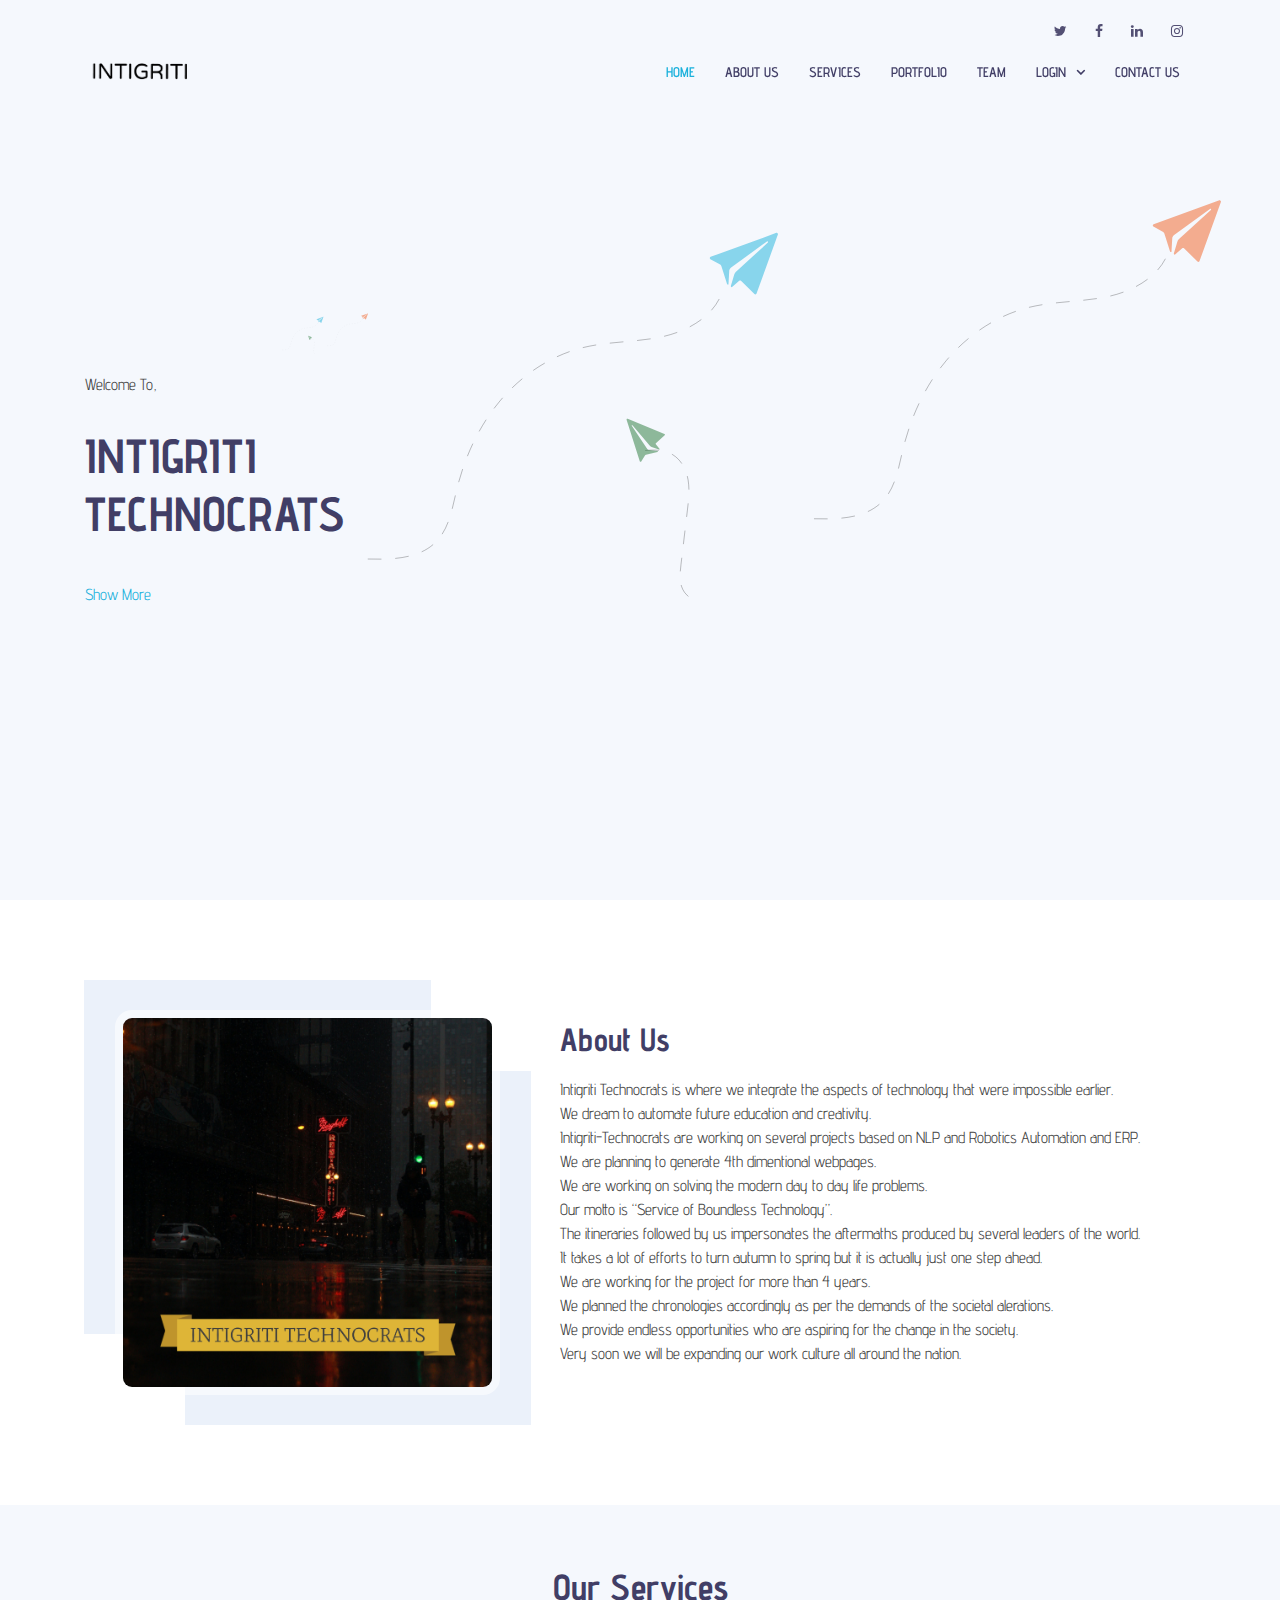
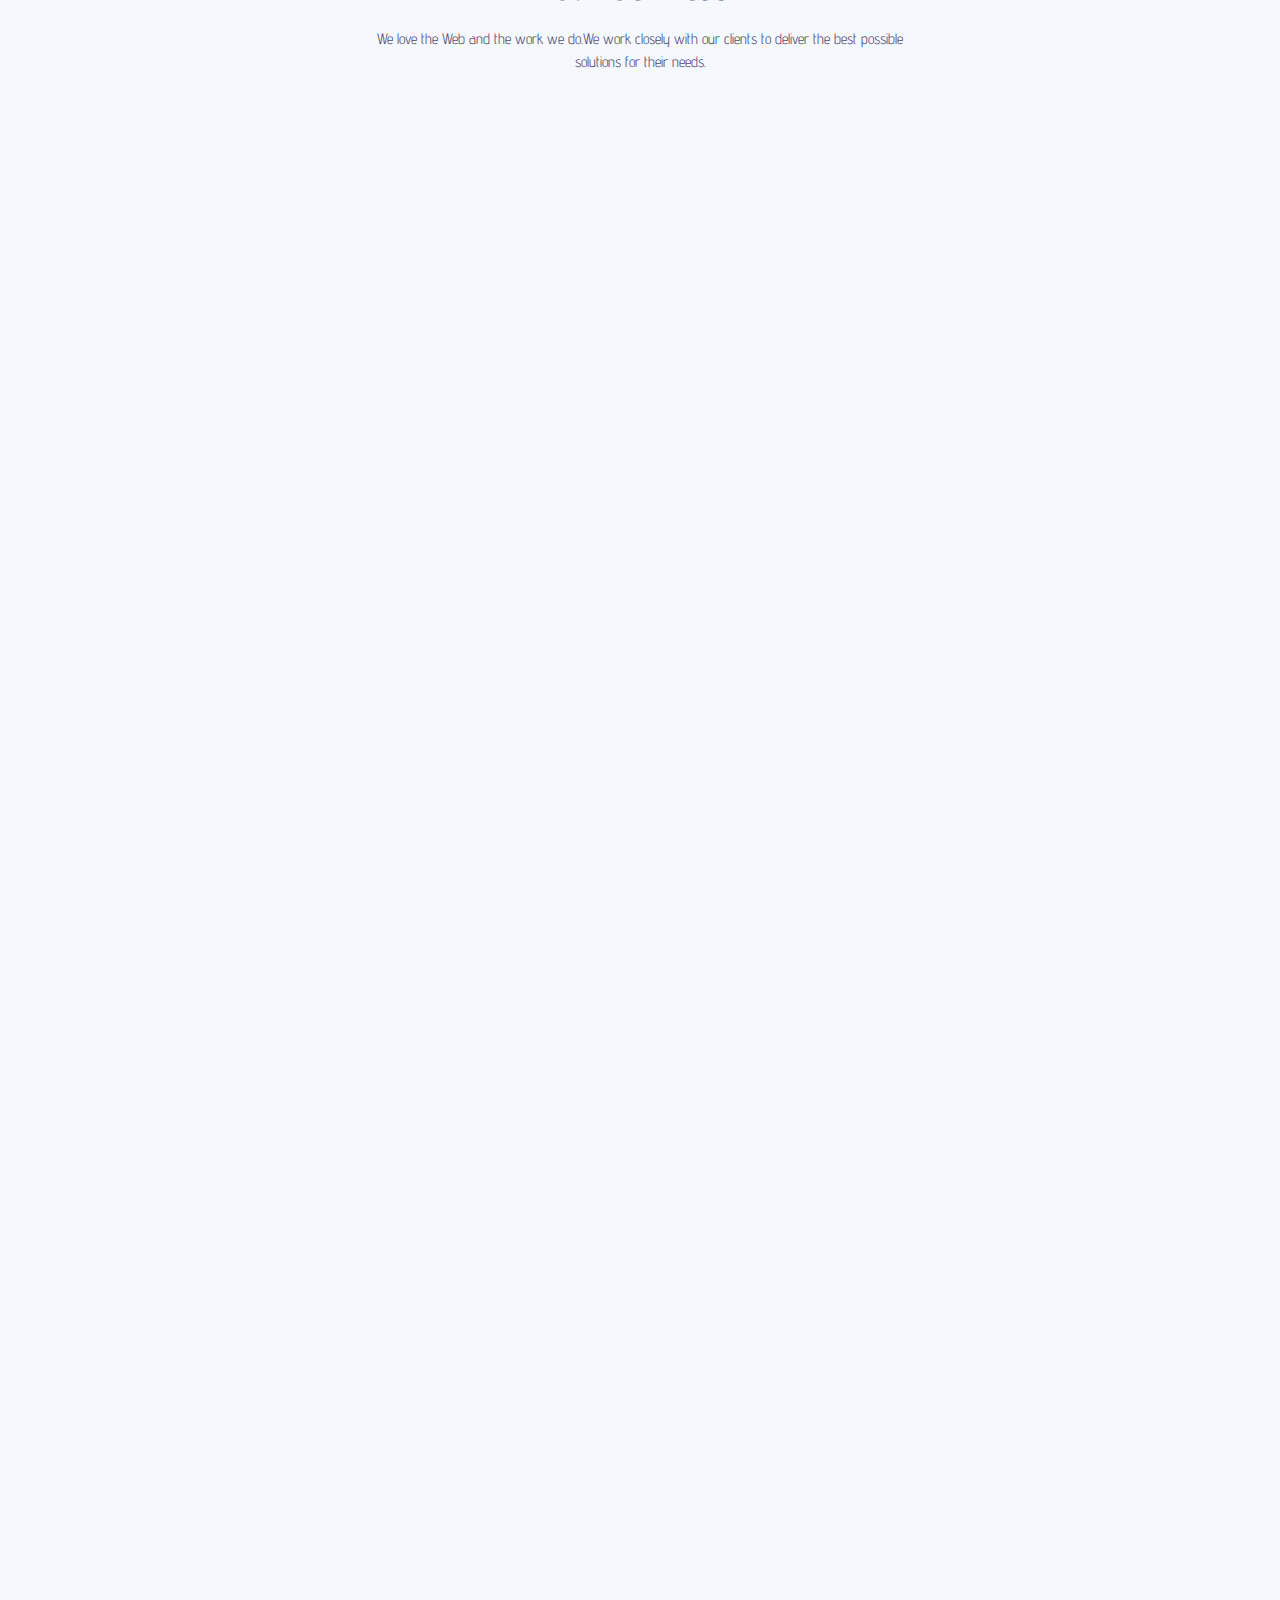
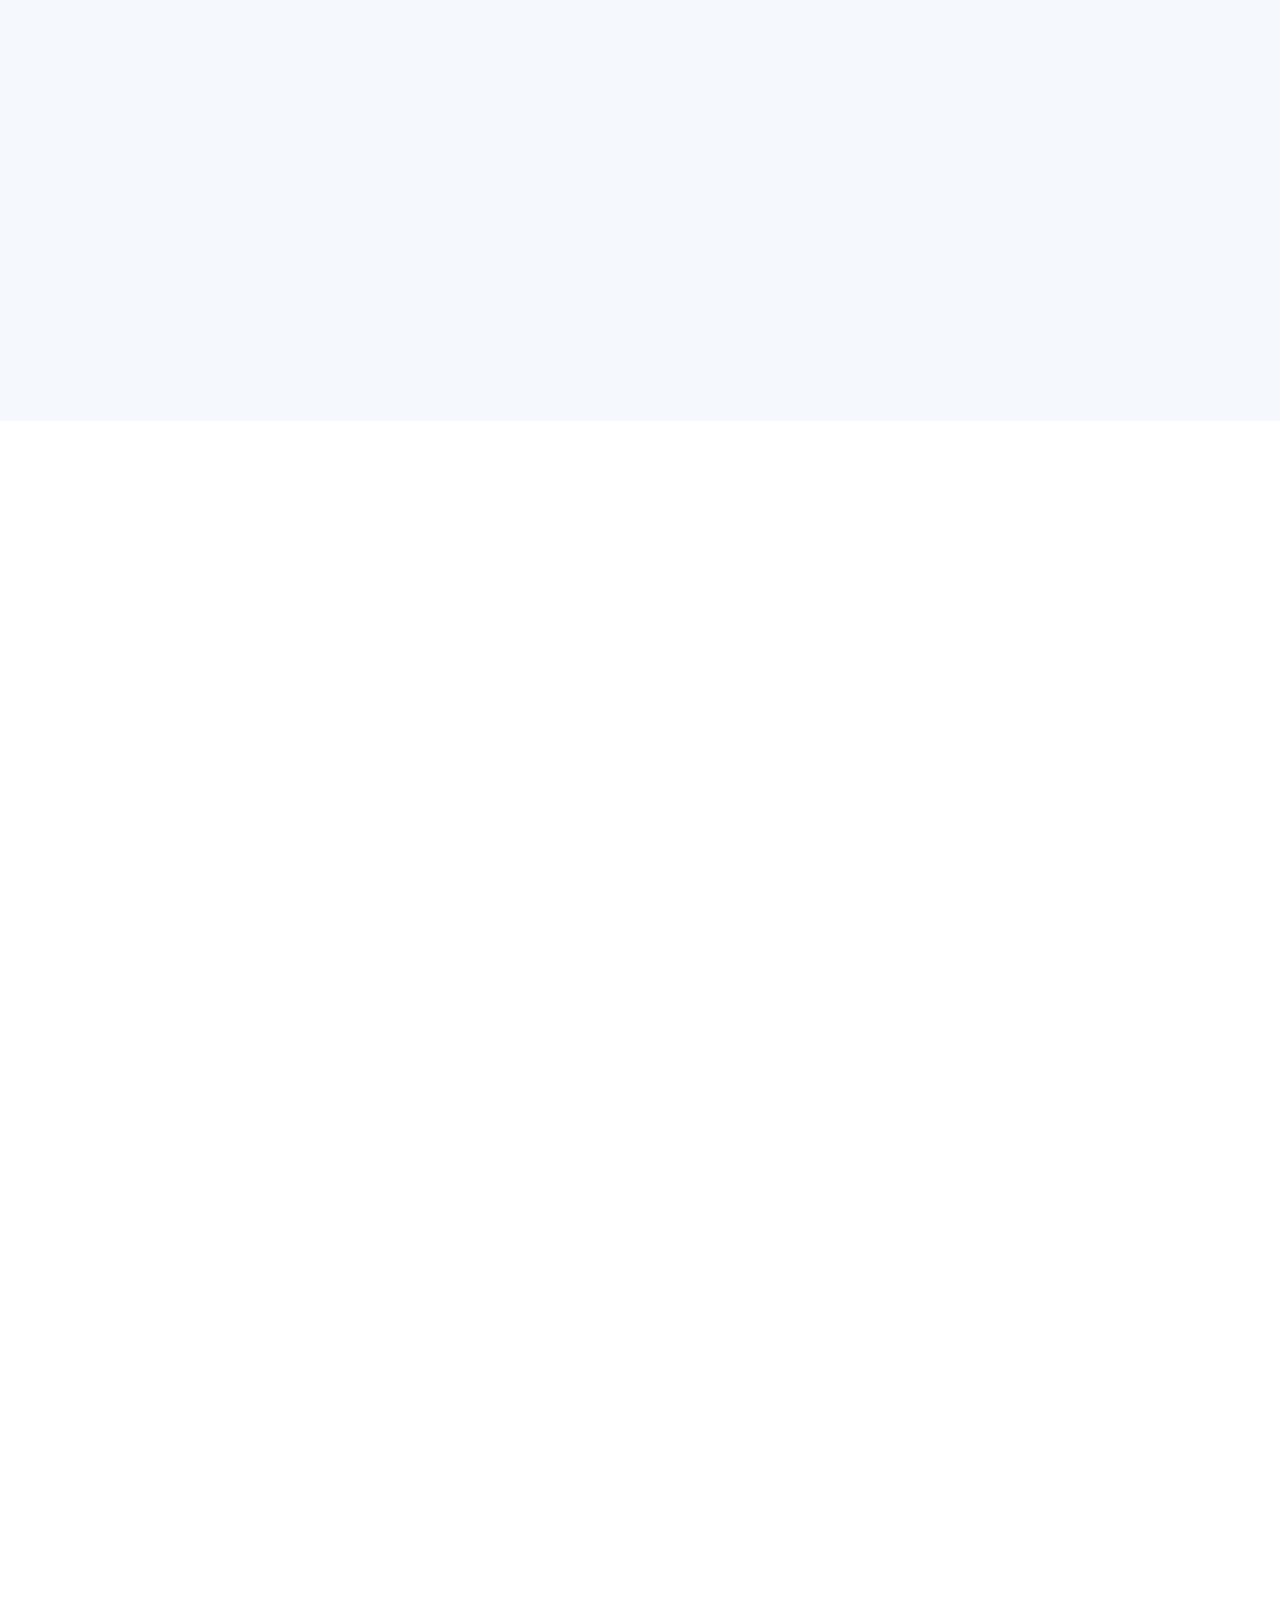
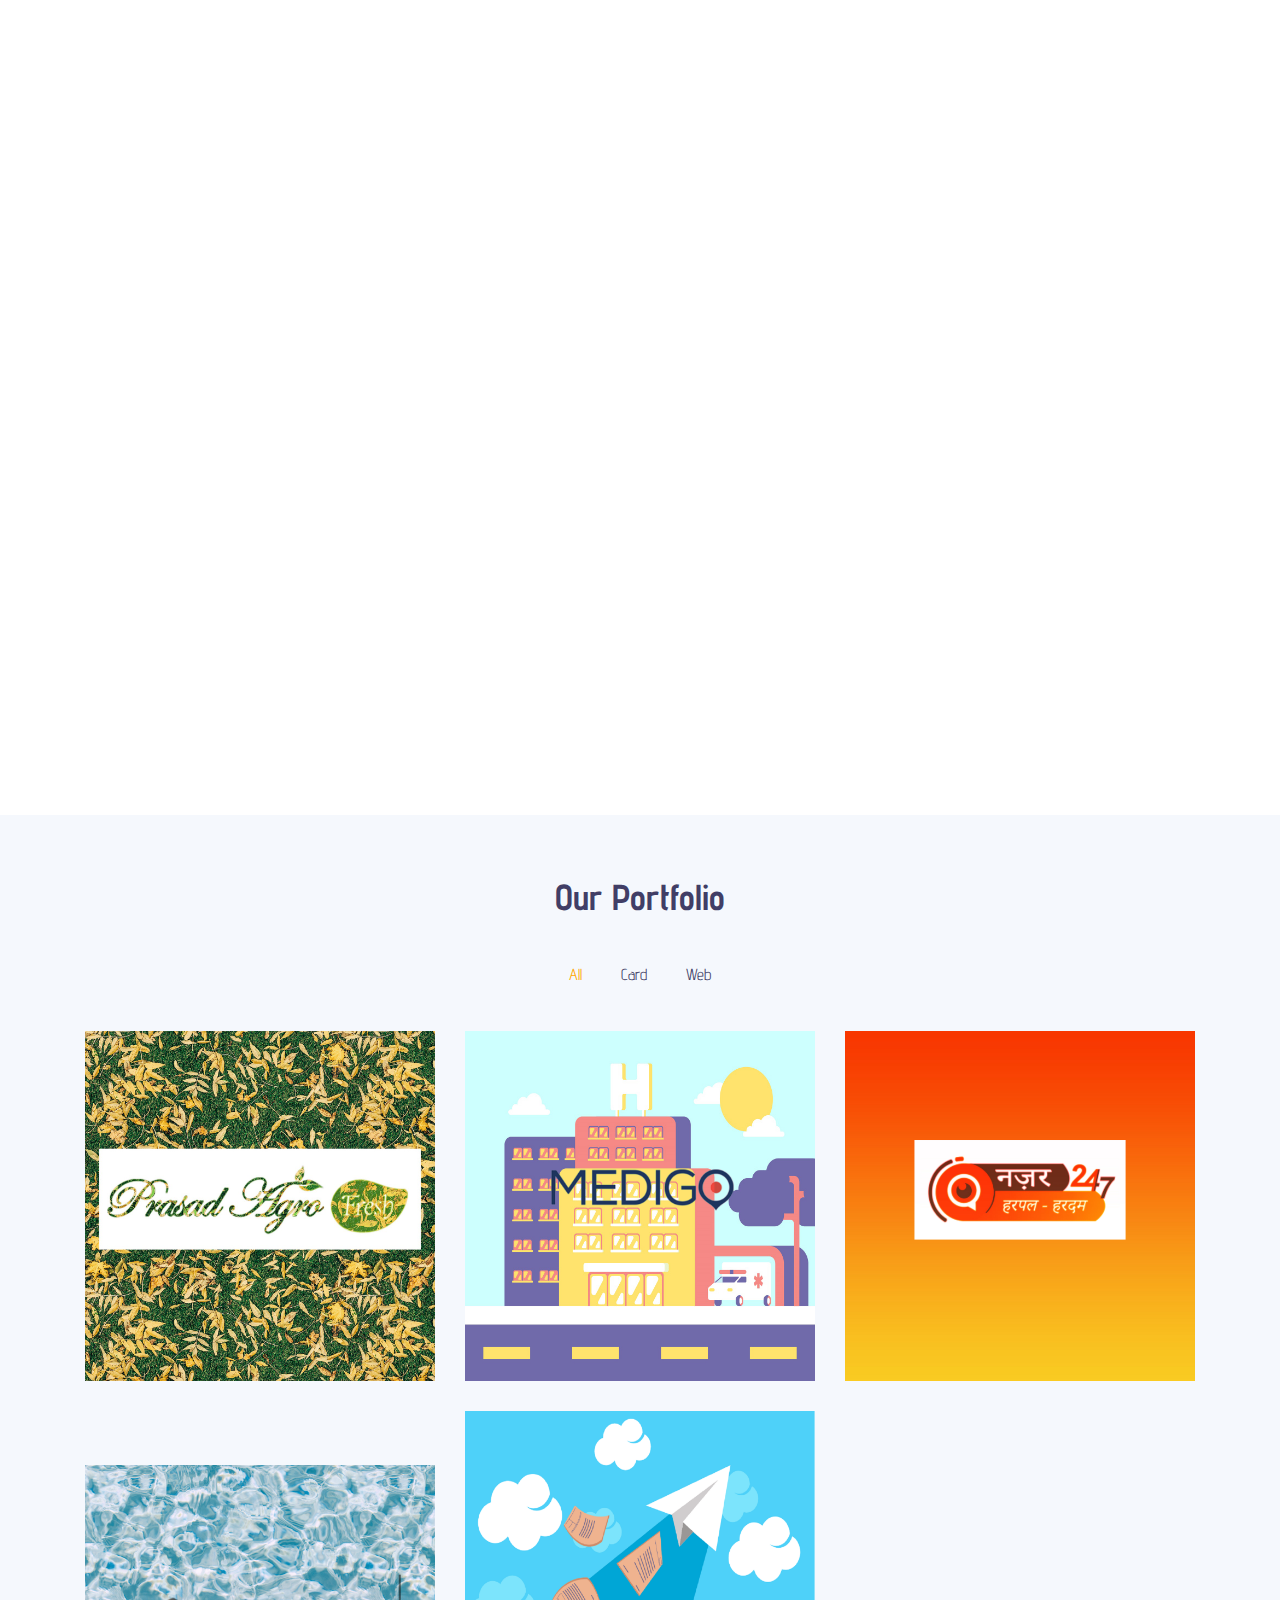
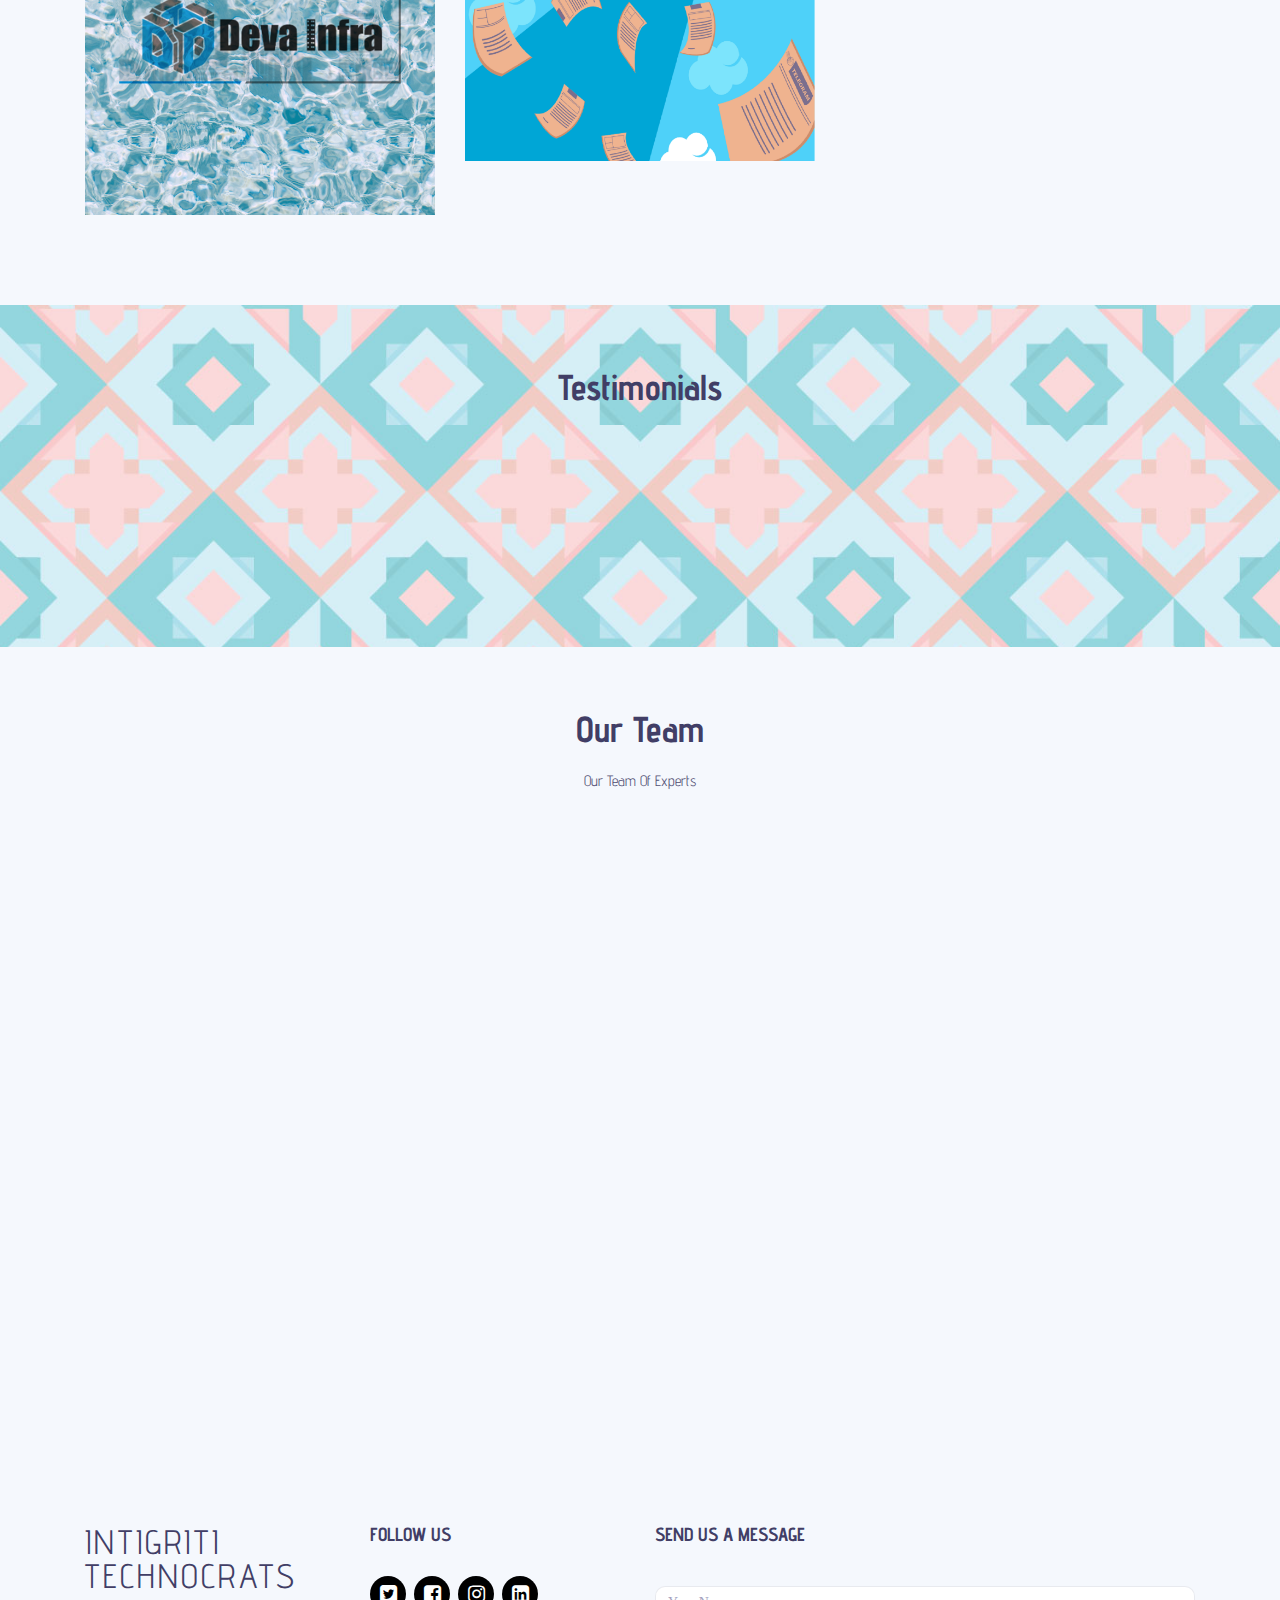
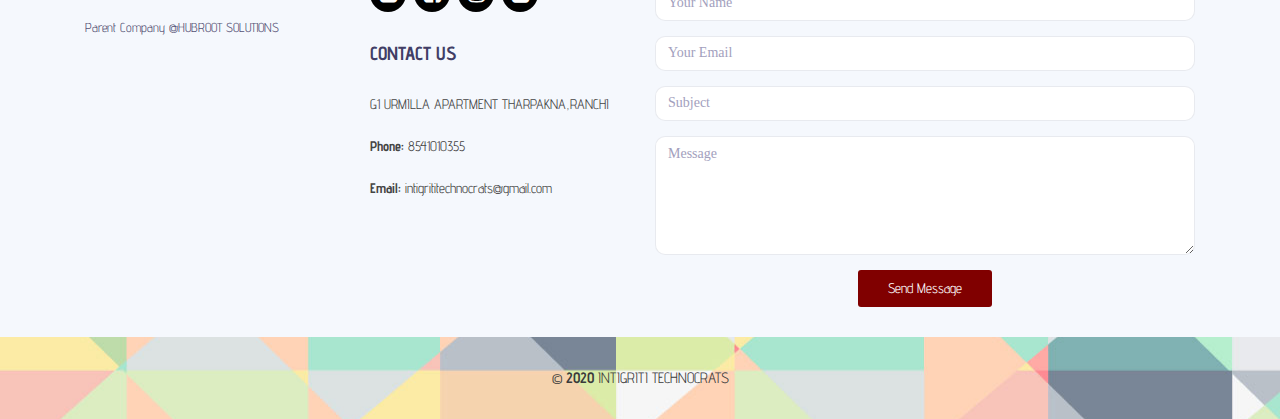
==== index.html @ f279d73c "Add files via upload" ====
<!DOCTYPE html>
<html lang="en">
<head>
  <meta charset="utf-8">
  <title>Intigriti Technocrats</title>
  <meta content="width=device-width, initial-scale=1.0" name="viewport">
  <meta content="" name="keywords">
  <meta content="" name="description">
  <link href="img/favicon.ico" rel="icon">
  <link href="img/apple-touch-icon.png" rel="apple-touch-icon">
  <link href="https://fonts.googleapis.com/css?family=Open+Sans:300,300i,400,400i,500,600,700,700i|Montserrat:300,400,500,600,700" rel="stylesheet">
  <link href="lib/bootstrap/css/bootstrap.min.css" rel="stylesheet">
  <link href="lib/font-awesome/css/font-awesome.min.css" rel="stylesheet">
  <link href="lib/animate/animate.min.css" rel="stylesheet">
  <link href="lib/ionicons/css/ionicons.min.css" rel="stylesheet">
  <link href="lib/owlcarousel/assets/owl.carousel.min.css" rel="stylesheet">
  <link href="lib/lightbox/css/lightbox.min.css" rel="stylesheet">
  <link href="css/style.css" rel="stylesheet">
</head>
<body>
  <header id="header">

    <div id="topbar">
      <div class="container">
        <div class="social-links">
          <a href="#" class="twitter"><i class="fa fa-twitter"></i></a>
          <a href="#" class="facebook"><i class="fa fa-facebook"></i></a>
          <a href="#" class="linkedin"><i class="fa fa-linkedin"></i></a>
          <a href="#" class="instagram"><i class="fa fa-instagram"></i></a>
        </div>
      </div>
    </div>

    <div class="container">

      <div class="logo float-left">
        <a href="#header" class="scrollto"><img src="img/Untitled-1.png" alt="" class="img-fluid"></a>
      </div>

      <nav class="main-nav float-right d-none d-lg-block">
        <ul>
          <li class="active"><a href="#intro">Home</a></li>
          <li><a href="#about">About Us</a></li>
          <li><a href="#services">Services</a></li>
          <li><a href="#portfolio">Portfolio</a></li>
          <li><a href="#team">Team</a></li>
          <li class="drop-down"><a href="">LogIN</a>
            <ul>
              <li class="drop-down"><a href="login.html">  Login</a></li>
              <li class="drop-down"><a href="#">SignUp</a>
                <!----
                <ul>
                  <li><a href="#">Deep Drop Down 1</a></li>
                  <li><a href="#">Deep Drop Down 2</a></li>
                  <li><a href="#">Deep Drop Down 3</a></li>
                  <li><a href="#">Deep Drop Down 4</a></li>
                  <li><a href="#">Deep Drop Down 5</a></li>
                </ul>!---->
              </li>
              <!----
              <li><a href="#">Drop Down 3</a></li>
              <li><a href="#">Drop Down 4</a></li>
              <li><a href="#">Drop Down 5</a></li>
              !---->
            </ul>
          </li>
          <li><a href="#footer">Contact Us</a></li>
        </ul>
      </nav>
      
    </div>
  </header>
  <section id="intro" class="clearfix">
    <div class="container d-flex h-100">
      <div class="row justify-content-center align-self-center">
        <div class="col-md-6 intro-info order-md-first order-last">
        <p>Welcome To,</p>
          <h2>INTIGRITI <br> <span></span>TECHNOCRATS</h2>
          <div>
            <a href="#about" class="btn-get-started scrollto">Show More</a>
          </div>
        </div>
        <div class="col-md-6 intro-img order-md-last order-first">
          <img src="img/intro-img.svg" alt="" class="img-fluid">
        </div>
      </div>
    </div>
  </section><!-- #intro -->
  <main id="main">
    <!--==========================
      About Us Section
    ============================-->
    <section id="about">
      <div class="container">
        <div class="row">
          <div class="col-lg-5 col-md-6">
            <div class="about-img">
              <img src="img/img2/z1.jpg" alt="">
            </div>
          </div>
          <div class="col-lg-7 col-md-6">
            <div class="about-content">
              <h2>About Us</h2>
              <h3></h3>
              <p>Intigriti Technocrats is where we integrate the aspects of technology that were impossible earlier.<br> We dream to automate future education and creativity. <br>Intigriti-Technocrats are working on several projects based on NLP and Robotics Automation and ERP.<br> We are planning to generate 4th dimentional webpages.<br> We are working on solving the modern day to day life problems.<br> Our motto is “Service of Boundless Technology”.<br> The itineraries followed by us impersonates the aftermaths produced by several leaders of the world. <br> It takes a lot of efforts to turn autumn to spring but it is actually just one step ahead.<br> We are working for the project for more than 4 years. <br>We  planned the chronologies accordingly as per the demands of the societal alerations.<br>We provide endless opportunities who are aspiring for the change in the society.<br> Very soon we will be expanding our work culture all around the nation. </p>
            </div>
          </div>
        </div>
      </div>
    </section><!-- #about -->
    <section id="services" class="section-bg">
      <div class="container">

        <header class="section-header">
          <h3>Our Services</h3>
          <p>We love the Web and the work we do.We work closely with our clients to deliver
            the best possible solutions for their needs.</p>
        </header>

        <div class="row">

          <div class="col-md-6 col-lg-4 wow bounceInLeft" data-wow-duration="1.4s">
            <div class="box">
              <div class="image" ></div>
              <img src="../IT/img/machine learning.jpeg">
              <h4 class="title"><a>Machine Learning</a></h4>
              <div>
                <a href="img/machine army.jpeg" class="text-body" data-lightbox="portfolio" data-title="Machine Learning" title="Preview"><i class="ion ion-android-expand"></i></a>
                
              </div>
            </div>
            
          </div>
          <div class="col-md-6 col-lg-4 wow bounceInUp" data-wow-duration="1.4s">
            <div class="box">
              <div class="image"></div>
              <img src="../IT/img/cloud.jpeg">
              <h4 class="title"><a>Powered Cloud</a></h4>
              <div>
                <a href="img/machine army.jpg" class="text-body" data-lightbox="portfolio" data-title="Powered Cloud" title="Preview"><i class="ion ion-android-expand"></i></a>
                
              </div>
            </div>
          </div>

          <div class="col-md-6 col-lg-4 wow bounceInUp" data-wow-delay="0.1s" data-wow-duration="1.4s">
            <div class="box">
              <div class="image"></div>
              <img src="../IT/img/robot.jpg.jpeg">
              <h4 class="title"><a>Robotics</a></h4>
              <div>
                <a href="img/robot.jpg.jpeg" class="text-body" data-lightbox="portfolio" data-title="Robotics" title="Preview"><i class="ion ion-android-expand"></i></a>
                
              </div>
            </div>
          </div>
          <div class="col-md-6 col-lg-4 wow bounceInUp" data-wow-delay="0.1s" data-wow-duration="1.4s">
            <div class="box">
              <div class="image"></div>
              <img src="../IT/img/themes.jpeg">
              <h4 class="title"><a>Premium Themes</a></h4>
              <div>
                <a href="img/machine army.jpg" class="text-body" data-lightbox="portfolio" data-title="Premium Themes" title="Preview"><i class="ion ion-android-expand"></i></a>
               
              </div>
            </div>
          </div>
            <div class="col-md-6 col-lg-4 wow bounceInUp" data-wow-delay="0.1s" data-wow-duration="1.4s">
            <div class="box">
              <div class="image"></div>
              <img src="img/services/branding.jpg">
              <h4 class="title"><a>Branding & Promotions</a></h4>
              <div>
                <a href="img/services/preview/BP.jpg" class="text-body" data-lightbox="portfolio" data-title="Branding & Promotions" title="Preview"><i class="ion ion-android-expand"></i></a>
                
              </div>
            </div>
          </div>
          <div class="col-md-6 col-lg-4 wow bounceInUp" data-wow-delay="0.1s" data-wow-duration="1.4s">
            <div class="box">
              <div class="image"></div>
              <img src="img\services\security.PNG">
              <h4 class="title"><a>Information Security</a></h4>
              <div>
                <a href="img/services/preview/IS.jpg" class="text-body" data-lightbox="portfolio" data-title="Information Technology" title="Preview"><i class="ion ion-android-expand"></i></a>
                
              </div>
            </div>
          </div>
          <div class="col-md-6 col-lg-4 wow bounceInDown" data-wow-delay="0.1s" data-wow-duration="1.4s">
            <div class="box">
              <div class="image"></div>
              <img src="img\services\marketing.PNG">
              <h4 class="title"><a>Digital Marketing & SEO</a></h4>
              <div>
                <a href="img/services/preview/DM.jpg" class="text-body" data-lightbox="portfolio" data-title="Digital Marketing & SEO" title="Preview"><i class="ion ion-android-expand"></i></a>
                
              </div>
            </div>
          </div>
          <div class="col-md-6 col-lg-4 wow bounceInDown" data-wow-delay="0.1s" data-wow-duration="1.4s">
            <div class="box">
              <div class="image"></div>
              <img src="img/services/database.PNG">
              <h4 class="title"><a>Database Consultancy</a></h4>
              <div>
                <a href="img/services/preview/DC.jpg" class="text-body" data-lightbox="portfolio" data-title="Database Consultancy" title="Preview"><i class="ion ion-android-expand"></i></a>
                
              </div>
            </div>
          </div>
          <div class="col-md-6 col-lg-4 wow bounceInDown" data-wow-delay="0.1s" data-wow-duration="1.4s">
            <div class="box">
              <div class="image"></div>
              <img src="img\services\Smart.PNG">
              <h4 class="title"><a>Smart Applications</a></h4>
              <div>
                <a href="img/services/preview/SA.jpg" class="text-body" data-lightbox="portfolio" data-title="Smart Applications" title="Preview"><i class="ion ion-android-expand"></i></a>  
              </div>
            </div>
          </div>
          <div class="col-md-6 col-lg-4 wow bounceInDown" data-wow-delay="0.1s" data-wow-duration="1.4s">
            <div class="box">
              <div class="image"></div>
              <img src="img/services/uiux1.jpg">
              <h4 class="title"><a>UI/UX Design</a></h4>
              <div>
                <a href="img/services/preview/UI.jpg" class="text-body" data-lightbox="portfolio" data-title="UI/UX Design" title="Preview"><i class="ion ion-android-expand"></i></a>
                
              </div>
            </div>
          </div>
          <div class="col-md-6 col-lg-4 wow bounceInDown" data-wow-delay="0.1s" data-wow-duration="1.4s">
            <div class="box">
              <div class="image"></div>
              <img src="img/services/linux1.jpg">
              <h4 class="title"><a>Linux Consultancy</a></h4>
              <div>
                <a href="img/services/preview/LInux.jpg" class="text-body" data-lightbox="portfolio" data-title="Linux Consultancy" title="Preview"><i class="ion ion-android-expand"></i></a> 
              </div>
            </div>
          </div>
          <div class="col-md-6 col-lg-4 wow bounceInUp" data-wow-delay="0.2s" data-wow-duration="1.4s">
            <div class="box">
              <div class="image"></div>
              <img src="../IT/img/intelligent computing.jpeg">
              <h4 class="title"><a>Intelligent Computing</a></h4>
              <div>
                <a href="img/machine army.jpg" class="text-body" data-lightbox="portfolio" data-title="Intelligent Computing" title="Preview"><i class="ion ion-android-expand"></i></a>  
          </div>
        </div>
      </div>
    </section>
    <section id="why-us" class="wow fadeIn">
      <div class="container-fluid">
        <header class="section-header">
          <h3>Empowering The State Of Vision</h3>
          <p></p>
        </header>
        <div class="row">
          <div class="col-lg-6">
            <div class="why-us-img">
              <img src="img/statistics.svg" alt="" class="img-fluid">
            </div>
          </div>

          <div class="col-lg-6">
            <div class="why-us-content">
              <p></p>
              <p>
                A country is developed through the vision of its citizens.Everything nice takes numerous days to suceed.Our project envisions the growth and implementation of products backended with machine learning and deep learning optimization along with artificial intelligence optimization.Gone those days which witnessed the programming of logics and data expected answers from computers.in the newer generatipon of computational revolution,data and answers aftermaths the creation of logics.
              </p>

              <div class="features wow bounceInUp clearfix">
                <i class="fa fa-star" style="color: gold;"></i>
                <h4>Our Motto</h4>
                <p>We love to see mankind smiling, by helping them to reach their goals.</p>
              </div>

              <div class="features wow bounceInUp clearfix">
                <i class="fa fa-star-o" style="color: lightgreen;"></i>
                <h4>"TO GIVE IS TO LIVE"!</h4>
                <p>We believe in giving, that our ancient philosophy, "To give is to live". As software companies emerging at the pace of fungus, they come up with to make heavy profit, keeping aside costumer needs, sometimes, customers feeled like cheated. That give us ignition to up and run our company.
                  We understand customers as a human like us and determined to serve them. Their smile is our profit.</p>
              </div>
              
              <div class="features wow bounceInUp clearfix">
                <i class="fa fa-star" style="color: gold;"></i>
                <h4>Our Goal</h4>
                <p>We try to simulate your needs to ours and design solutions accordingly.
                  After satisfaction from your end we goes to regressive testing of applications so that it stands like a wall in your weak times.</p>
              </div>
            </div>
          </div>
        </div>
      </div>
<!----
      <div class="container">
        <div class="row counters">

          <div class="col-lg-3 col-6 text-center">
            <span data-toggle="counter-up">274</span>
            <p>Clients</p>
          </div>

          <div class="col-lg-3 col-6 text-center">
            <span data-toggle="counter-up">421</span>
            <p>Projects</p>
          </div>

          <div class="col-lg-3 col-6 text-center">
            <span data-toggle="counter-up">1,364</span>
            <p>Hours Of Support</p>
          </div>

          <div class="col-lg-3 col-6 text-center">
            <span data-toggle="counter-up">18</span>
            <p>Cups Of Coffee</p>
          </div>
  
        </div>

      </div>!-->
    </section>

    <!--==========================
      Call To Action Section
    ============================-->
    <section id="call-to-action" class="wow fadeInUp">
      <div class="container">
        <div class="row">
          <div class="col-lg-9 text-center text-lg-left">
            <h3 class="cta-title"></h3>
            <p class="cta-text"></p>
          </div>
          <div class="col-lg-3 cta-btn-container text-center">
            
          </div>
        </div>

      </div>
    </section><!-- #call-to-action -->

    <!--==========================
      Features Section
    ============================-->
    <section id="features">
      <div class="container">

        <div class="row feature-item">
          <div class="col-lg-6 wow fadeInUp">
            <img src="img/icons/lamp.png" class="img-fluid" alt="">
          </div>
          <div class="col-lg-6 wow fadeInUp pt-5 pt-lg-0">
            <h4>WHERE CLICKS DO YOUR ERRANDS</h4>
            <p>
              While Building our company, we think of you, reaching your dreams closer.
              We know your expectations and emotions, that you hold for each hard work, We try our best to stand by your expectations, even you don't imagined by yourself.
            </p>
            <p>
              We en-corporate best practices in industry to streamline your business, so that you can reach to higher level of efficiency with our products.
            </p>
            <p>And our products/Services, like your best mates, we tested it regressly, readily to stand by your side.</p>
          </div>
        </div>
        <div class="row feature-item mt-5 pt-5">
          <div class="col-lg-6 wow fadeInUp order-1 order-lg-2">
            <img src="img/features-2.svg" class="img-fluid" alt="">
          </div>
          <div class="col-lg-6 wow fadeInUp pt-4 pt-lg-0 order-2 order-lg-1">
            <h4>Read more about what we do and our philosophy of design. Judge for yourself The work and results
              we’ve achieved for other clients, and meet our highly experienced Team who just love to design.              
              </h4>
          </div>         
        </div>
      </div>
    </section><!-- #about -->
    <!--==========================
      Portfolio Section
    ============================-->
    <section id="portfolio" class="section-bg">
      <div class="container">
        <header class="section-header">
          <h3 class="section-title">Our Portfolio</h3>
        </header>
        <div class="row">
          <div class="col-lg-12">
            <ul id="portfolio-flters">
              <li data-filter="*" class="filter-active">All</li>
              <li data-filter=".filter-card">Card</li>
              <li data-filter=".filter-web">Web</li>
            </ul>
          </div>
        </div>
        <div class="row portfolio-container">
          <!----
          <div class="col-lg-4 col-md-6 portfolio-item filter-app">
            <div class="portfolio-wrap">
              <img src="img/hospital1.jpg" class="img-fluid" alt="">
              <div class="portfolio-info">
                <h4><a href="#">Medigo</a></h4>
                <p>App</p>
                <div>
                  <a href="img/portfolio/app1.jpg" data-lightbox="portfolio" data-title="App 1" class="link-preview" title="Preview"><i class="ion ion-eye"></i></a>
                  <a href="#" class="link-details" title="More Details"><i class="ion ion-android-open"></i></a>
                </div>
              </div>
            </div>
          </div>!-->

          <div class="col-lg-4 col-md-6 portfolio-item filter-web" data-wow-delay="0.1s">
            <div class="portfolio-wrap">
              <img src="img/Agro2.png.jpg" class="img-fluid" alt="">
              <div class="portfolio-info">
                <h4><a href="#">Prasad Agro</a></h4>
                <p>Food</p>
                <div>                
                  <a href="https://prasadagrofresh.com/" class="link-details" title="More Details"><i class="ion ion-android-open"></i></a>
                </div>
              </div>
            </div>
          </div>
<!----
          <div class="col-lg-4 col-md-6 portfolio-item filter-app" data-wow-delay="0.2s">
            <div class="portfolio-wrap">
              <img src="img/" class="img-fluid" alt="">
              <div class="portfolio-info">
                <h4><a href="#">Bulletin Express</a></h4>
                <p>App</p>
                <div>
                  <a href="img/portfolio/app2.jpg" class="link-preview" data-lightbox="portfolio" data-title="App 2" title="Preview"><i class="ion ion-eye"></i></a>
                  <a href="#" class="link-details" title="More Details"><i class="ion ion-android-open"></i></a>
                </div>
              </div>
            </div>
          </div>!-->

          <div class="col-lg-4 col-md-6 portfolio-item filter-card">
            <div class="portfolio-wrap">
              <img src="img/hospital1.jpg" class="img-fluid" alt="">
              <div class="portfolio-info">
                <h4><a href="#">Medigo</a></h4>
                <p>Health</p>
                <div>
                  <a href="img/portfolio/web1.jpg" class="link-preview" data-lightbox="portfolio" data-title="Web 1" title="Preview"><i class="ion ion-eye"></i></a>
 <a href="https://www.medigo.com/" class="link-details" title="More Details"><i class="ion ion-android-open"></i></a>
                </div>
              </div>
            </div>
          </div>

          <div class="col-lg-4 col-md-6 portfolio-item filter-web" data-wow-delay="0.1s">
            <div class="portfolio-wrap">
              <img src="img/nazar3.jpg" class="img-fluid" alt="">
              <div class="portfolio-info">
                <h4><a href="#">Nazar</a></h4>
                <p>Nazar 24x7 News</p>
                <div>
                  <a href="https://www.nazar24x7.com/" class="link-details" title="More Details"><i class="ion ion-android-open"></i></a>
                </div>
              </div>
            </div>
          </div>

          <div class="col-lg-4 col-md-6 portfolio-item filter-app" data-wow-delay="0.2s">
            <div class="portfolio-wrap">
              <img src="img/" class="img-fluid" alt="">
              <div class="portfolio-info">
                <h4><a href="#">App 3</a></h4>
                <p>App</p>
                <div>
                  <a href="#" class="link-details" title="More Details"><i class="ion ion-android-open"></i></a>
                </div>
              </div>
            </div>
          </div>

          <div class="col-lg-4 col-md-6 portfolio-item filter-card">
            <div class="portfolio-wrap">
              <img src="img/Telegram.png" class="img-fluid" alt="">
              <div class="portfolio-info">
                <h4><a href="#">Bulletin Express</a></h4>
                <p>News</p>
                <div>
                  <a href="img/portfolio/web1.jpg" class="link-preview" data-lightbox="portfolio" data-title="Web 1" title="Preview"><i class="ion ion-eye"></i></a>
                </div>
              </div>
            </div>
          </div>

          <div class="col-lg-4 col-md-6 portfolio-item filter-card" data-wow-delay="0.1s">
            <div class="portfolio-wrap">
              <img src="img/portfolio/card3.jpg" class="img-fluid" alt="">
              <div class="portfolio-info">
                <h4><a href="#">Card 3</a></h4>
                <p>Card</p>
                <div>
                 
                  <a href="#" class="link-details" title="More Details"><i class="ion ion-android-open"></i></a>
                </div>
              </div>
            </div>
          </div>

          <div class="col-lg-4 col-md-6 portfolio-item filter-web" data-wow-delay="0.2s">
            <div class="portfolio-wrap">
              <img src="img/deva.jpg" class="img-fluid" alt="">
              <div class="portfolio-info">
                <h4><a href="#">Devainfra</a></h4>
                <p>Promoters & Developers</p>
                <div>
                  <a href="https://www.devainfra.in" class="link-details" title="More Details"><i class="ion ion-android-open"></i></a>
                </div>
              </div>
            </div>
          </div>

        </div>

      </div>
    </section>
    <section id="testimonials">
      <div class="container">
        <header class="section-header">
          <h3>Testimonials</h3>
        </header>
        <div class="row justify-content-center">
          <div class="col-lg-8">
            <div class="owl-carousel testimonials-carousel wow fadeInUp">
    
              <div class="testimonial-item">
                <img src="../IT/img/team/vector icon.jpg" class="testimonial-img" alt="">
                <h3>Name</h3>
                <h4>Work</h4>
                <p>
                  Details
                </p>
              </div>
    
              <div class="testimonial-item">
                <img src="../IT/img/team/vector icon.jpg" class="testimonial-img" alt="">
                <h3>Name</h3>
                <h4>Work</h4>
                <p>
                  Details
                </p>
              </div>
    
              <div class="testimonial-item">
                <img src="../IT/img/team/vector icon.jpg" class="testimonial-img" alt="">
                <h3>Name</h3>
                <h4>Work</h4>
                <p>
                  Details
                </p>
              </div>
    
              <div class="testimonial-item">
                <img src="../IT/img/team/vector icon.jpg" class="testimonial-img" alt="">
                <h3>Name</h3>
                <h4>Work</h4>
                <p>
                 Details
                </p>
              </div>
            </div>
          </div>
        </div>
      </div>
    </section><!-- #testimonials -->

    <!--==========================
      Team Section
    ============================-->
    <section id="team" class="section-bg">
      <div class="container">
        <div class="section-header">
          <h3>Our Team</h3>
          <p>Our Team Of Experts</p>
        </div>

        <div class="row">

          <div class="col-lg-3 col-md-6 wow fadeInUp">
            <div class="member">
              <img src="img\team\vector icon.jpg" class="img-fluid" alt="">
              <div class="member-info">
                <div class="member-info-content">
                  <h4>Hitesh Sharma</h4>
                  <span>Mentor</span>
                  <div class="social">
                    <a href=""><i class="fa fa-twitter"></i></a>
                    <a href=""><i class="fa fa-facebook"></i></a>
                    <a href=""><i class="fa fa-linkedin"></i></a>
                    <a href=""><i class="fa fa-instagram"></i></a>
                  </div>
                </div>
              </div>
            </div>
          </div>
          <div class="col-lg-3 col-md-6 wow fadeInUp" data-wow-delay="0.1s">
            <div class="member">
              <img src="img/team/rishikesh.jpeg" class="img-fluid" alt="">
              <div class="member-info">
                <div class="member-info-content">
                  <h4>Rishikesh Kumar</h4>
                  <span>Founder & MD</span>
                  <div class="social">
                    <a href=""><i class="fa fa-twitter"></i></a>
                    <a href=""><i class="fa fa-facebook"></i></a>
                    <a href=""><i class="fa fa-linkedin"></i></a>
                    <a href="https://www.instagram.com/irishikeshgupta/"><i class="fa fa-instagram"></i></a>
                  </div>
                </div>
              </div>
            </div>
          </div>

          <div class="col-lg-3 col-md-6 wow fadeInUp" data-wow-delay="0.2s">
            <div class="member">
              <img src="img\3248122.jpg" class="img-fluid" alt="">
              <div class="member-info">
                <div class="member-info-content">
                  <h4>Sashwat Saket</h4>
                  <span>-</span>
                  <div class="social">
                    <a href="https://www.twitter.com/shashwatsaket46"><i class="fa fa-twitter"></i></a>
                    <a href="https://www.facebook.com/shashwat.saket.5"><i class="fa fa-facebook"></i></a>
                    <a href="https://www.linkedin.com/shashwatsaket46"><i class="fa fa-linkedin"></i></a>
                    <a href="https://www.instagram.com/shashwatsaket46"><i class="fa fa-instagram"></i></a>
                  </div>
                </div>
              </div>
            </div>
          </div>

          <div class="col-lg-3 col-md-6 wow fadeInUp" data-wow-delay="0.3s">
            <div class="member">
              <img src="img\team\pic.jpg" class="img-fluid" alt="">
              <div class="member-info">
                <div class="member-info-content">
                  <h4>Mayank Raj</h4>
                  <span>General Manager</span>
                  <div class="social">
                    <a href="https://twitter.com/MayankR76631774"><i class="fa fa-twitter"></i></a>
                    <a href="https://www.facebook.com/r.mayank08"><i class="fa fa-facebook"></i></a>
                    <a href="https://www.linkedin.com/in/mayank-raj-45926b190"><i class="fa fa-linkedin"></i></a>
                    <a href="https://www.instagram.com/maya.nk1008/"><i class="fa fa-instagram"></i></a>
                  </div>
                </div>
              </div>
            </div>
          </div>
          <div class="col-lg-3 col-md-6 wow fadeInUp" data-wow-delay="0.2s">
            <div class="member">
              <img src="img/team/avinash soni.jpeg" class="img-fluid" alt="">
              <div class="member-info">
                <div class="member-info-content">
                  <h4>Avinash Soni</h4>
                  <span>IT Analyst</span>
                  <div class="social">
                    <a href=""><i class="fa fa-twitter"></i></a>
                    <a href=""><i class="fa fa-facebook"></i></a>
                    <a href=""><i class="fa fa-linkedin"></i></a>
                    <a href=""><i class="fa fa-instagram"></i></a>
                  </div>
                </div>
              </div>
            </div>
          </div>
          <div class="col-lg-3 col-md-6 wow fadeInUp" data-wow-delay="0.2s">
            <div class="member">
              <img src="img\3248122.jpg" class="img-fluid" alt="">
              <div class="member-info">
                <div class="member-info-content">
                  <h4>Shahbaz Alam</h4>
                  <span>Web Developer</span>
                  <div class="social">
                    <a href=""><i class="fa fa-twitter"></i></a>
                    <a href=""><i class="fa fa-facebook"></i></a>
                    <a href=""><i class="fa fa-linkedin"></i></a>
                    <a href=""><i class="fa fa-instagram"></i></a>
                  </div>
                </div>
              </div>
            </div>
          </div>

        </div>

      </div>
    </section><!-- #team -->
    <!----
    <section id="clients" class="wow fadeInUp">
      <div class="container">

        <header class="section-header">
          <h3>Our Investors</h3>
        </header>

        <div class="owl-carousel clients-carousel">
          <img src="img/clients/client-1.png" alt="">
          <img src="img/clients/client-2.png" alt="">
          <img src="img/clients/client-3.png" alt="">
          <img src="img/clients/client-4.png" alt="">
          <img src="img/clients/client-5.png" alt="">
          <img src="img/clients/client-6.png" alt="">
          <img src="img/clients/client-7.png" alt="">
          <img src="img/clients/client-8.png" alt="">
        </div>

      </div>
    </section>-->
  </main>

  <!--==========================
    Footer
  ============================-->
  <footer id="footer" class="section-bg">
    <div class="footer-top">
      <div class="container">

        <div class="row">

          <div class="col-lg-6">

            <div class="row">

                <div class="col-sm-6">

                  <div class="footer-info">
                    <h3>Intigriti Technocrats</h3>
                    <p>Parent Company @HUBROOT SOLUTIONS</p>
                  </div>
                </div>

                <div class="col-sm-6">
                  <div class="footer-links">
                    <h4>Follow Us</h4>
                    <ul>
                      <div class="social-links">
                        <a href="https://twitter.com/IntigritiT" class="twitter"><i class="fa fa-twitter-square"></i></a>
                        <a href="https://facebook.com/intigriticonsultancyservices" class="facebook"><i class="fa fa-facebook-square"></i></a>
                        <a href="https://www.instagram.com/intigriticonsultancyservices/" class="instagram"><i class="fa fa-instagram"></i></a>
                        <a href="https://www.linkedin.com/in/intigriti-technocrats-50000381b2" class="linkedin"><i class="fa fa-linkedin-square"></i></a>
                      </div>
                     
                    </ul>
                  </div>

                  <div class="footer-links">
                    <h4>Contact Us</h4>
                    <p>
                      G1 URMILLA APARTMENT THARPAKNA,RANCHI<br><br>
                      <strong>Phone:</strong> 8541010355<br><br>
                      <strong>Email:</strong> intigrititechnocrats@gmail.com<br>
                    </p>
                  </div>
                </div>

            </div>

          </div>

          <div class="col-lg-6">
            <div class="form">
              <h4>Send us a message</h4>
              <p></p>
              <form action="" method="post" role="form" class="contactForm">
                <div class="form-group">
                  <input type="text" name="name" class="form-control" id="name" placeholder="Your Name" data-rule="minlen:4" data-msg="Please enter at least 4 chars" />
                  <div class="validation"></div>
                </div>
                <div class="form-group">
                  <input type="email" class="form-control" name="email" id="email" placeholder="Your Email" data-rule="email" data-msg="Please enter a valid email" />
                  <div class="validation"></div>
                </div>
                <div class="form-group">
                  <input type="text" class="form-control" name="subject" id="subject" placeholder="Subject" data-rule="minlen:4" data-msg="Please enter at least 8 chars of subject" />
                  <div class="validation"></div>
                </div>
                <div class="form-group">
                  <textarea class="form-control" name="message" rows="5" data-rule="required" data-msg="Please write something for us" placeholder="Message"></textarea>
                  <div class="validation"></div>
                </div>
                <div id="sendmessage">Your message has been sent. Thank you!</div>
                <div id="errormessage"></div>
                <div class="text-center"><button type="submit" title="Send Message">Send Message</button></div>
              </form>
            </div>
          </div>
        </div>
      </div>
    </div>

    <div class="container">
      <div class="copyright">
        &copy; <strong>2020</strong>  INTIGRITI TECHNOCRATS
      </div>
    </div>
  </footer><!-- #footer -->

  <a href="#" class="back-to-top"><i class="fa fa-chevron-up"></i></a>
  <script src="lib/jquery/jquery.min.js"></script>
  <script src="lib/jquery/jquery-migrate.min.js"></script>
  <script src="lib/bootstrap/js/bootstrap.bundle.min.js"></script>
  <script src="lib/easing/easing.min.js"></script>
  <script src="lib/mobile-nav/mobile-nav.js"></script>
  <script src="lib/wow/wow.min.js"></script>
  <script src="lib/waypoints/waypoints.min.js"></script>
  <script src="lib/counterup/counterup.min.js"></script>
  <script src="lib/owlcarousel/owl.carousel.min.js"></script>
  <script src="lib/isotope/isotope.pkgd.min.js"></script>
  <script src="lib/lightbox/js/lightbox.min.js"></script>
  <!-- Contact Form JavaScript File -->
  <script src="contactform/contactform.js"></script>

  <!-- Template Main Javascript File -->
  <script src="js/main.js"></script>

</body>
</html>
---- css/style.css ----
@import url('https://fonts.googleapis.com/css2?family=Advent+Pro:wght@600&family=Merienda&display=swap');
* {
	-webkit-box-sizing: border-box;
	box-sizing: border-box;
  }
  
  *:before,
  *:after {
	-webkit-box-sizing: border-box;
	box-sizing: border-box;
  }
  
  ::-webkit-scrollbar{
	width: 6px;
	height: 6px;
  }
  
::-webkit-scrollbar-thumb {
	cursor: pointer;
	background: #0a98c0;
  }
body {
  background: #fff;
  color: #444;
  font-family: 'Advent Pro', sans-serif;
}

a {
  color: #1bb1dc;
  transition: 0.5s;
}

a:hover,
a:active,
a:focus {
  color: #0a98c0;
  outline: none;
  text-decoration: none;
}

p {
  padding: 0;
  margin: 0 0 30px 0;
}

h1,
h2,
h3,
h4,
h5,
h6 {
  font-family: 'Advent Pro', sans-serif;
  font-weight: 400;
  margin: 0 0 20px 0;
  padding: 0;
}

.back-to-top {
  position: fixed;
  display: none;
  background: #1bb1dc;
  color: #fff;
  width: 44px;
  height: 44px;
  text-align: center;
  line-height: 1;
  font-size: 16px;
  border-radius: 50%;
  right: 15px;
  bottom: 15px;
  transition: background 0.5s;
  z-index: 11;
}

.back-to-top i {
  padding-top: 12px;
  color: #fff;
}

/* Prelaoder */

#preloader {
  position: fixed;
  top: 0;
  left: 0;
  right: 0;
  bottom: 0;
  z-index: 9999;
  overflow: hidden;
  background: #fff;
}

#preloader:before {
  content: "";
  position: fixed;
  top: calc(50% - 30px);
  left: calc(50% - 30px);
  border: 6px solid #f2f2f2;
  border-top: 6px solid #1bb1dc;
  border-radius: 50%;
  width: 60px;
  height: 60px;
  -webkit-animation: animate-preloader 1s linear infinite;
  animation: animate-preloader 1s linear infinite;
}

@-webkit-keyframes animate-preloader {
  0% {
    -webkit-transform: rotate(0deg);
    transform: rotate(0deg);
  }

  100% {
    -webkit-transform: rotate(360deg);
    transform: rotate(360deg);
  }
}

@keyframes animate-preloader {
  0% {
    -webkit-transform: rotate(0deg);
    transform: rotate(0deg);
  }

  100% {
    -webkit-transform: rotate(360deg);
    transform: rotate(360deg);
  }
}

/*--------------------------------------------------------------
# Top Bar
--------------------------------------------------------------*/

#topbar {
  padding: 0 0 10px 0;
  font-size: 14px;
  transition: all 0.5s;
}

#topbar .social-links {
  text-align: right;
}

#topbar .social-links a {
  color: #535074;
  padding: 4px 12px;
  display: inline-block;
  line-height: 1px;
}

#topbar .social-links a:hover {
  color: #1bb1dc;
}

#topbar .social-links a:first-child {
  border-left: 0;
}

/*--------------------------------------------------------------
# Header
--------------------------------------------------------------*/

#header {
  height: 110px;
  transition: all 0.5s;
  z-index: 997;
  transition: all 0.5s;
  padding: 20px 0;
  position: fixed;
  left: 0;
  top: 0;
  right: 0;
  transition: all 0.5s;
  z-index: 997;
}

#header.header-scrolled,
#header.header-pages {
  height: 70px;
  padding: 15px 0;
  background-color: #fff;
  box-shadow: 0px 0px 30px rgba(127, 137, 161, 0.3);
}

#header.header-scrolled #topbar,
#header.header-pages #topbar {
  display: none;
}

#header .logo h1 {
  font-size: 36px;
  margin: 0;
  padding: 0;
  line-height: 1;
  font-weight: 400;
  letter-spacing: 3px;
  text-transform: uppercase;
}

#header .logo h1 a,
#header .logo h1 a:hover {
  color: #413e66;
  text-decoration: none;
}

#header .logo img {
  padding: 0;
  margin: 7px 0;
  max-height: 26px;
}

.main-pages {
  margin-top: 60px;
}

/*--------------------------------------------------------------
# Intro Section
--------------------------------------------------------------*/

#intro {
  width: 100%;
  height: 100vh;
  position: relative;
  background: #f5f8fd url("../img/intro-img.svg") center top no-repeat;
  background-size: cover;
}

#intro .intro-info h2 {
  color: #413e66;
  margin-bottom: 40px;
  font-size: 48px;
  font-weight: 700;
}
#intro .intro-info h2 span {
  color: #1bb1dc;
}
#intro .intro-info .btn-Show-More,
#intro .intro-info .btn-services {
  font-family: 'Advent Pro', sans-serif;
  font-size: 13px;
  font-weight: 600;
  text-transform: uppercase;
  letter-spacing: 1px;
  display: inline-block;
  padding: 10px 32px;
  border-radius: 4px;
  transition: 0.5s;
  color: #fff;
  background: #1bb1dc;
  color: #fff;
}
#intro .intro-info .btn-Show-More:hover,
#intro .intro-info .btn-services:hover {
  background: #0a98c0;
}
.main-nav {
  /* Drop Down */
  /* Deep Drop Down */
}

.main-nav,
.main-nav * {
  margin: 0;
  padding: 0;
  list-style: none;
}

.main-nav > ul > li {
  position: relative;
  white-space: nowrap;
  float: left;
}

.main-nav a {
  display: block;
  position: relative;
  color: #413e66;
  padding: 10px 15px;
  transition: 0.3s;
  font-size: 14px;
  font-family: 'Advent Pro', sans-serif;
  text-transform: uppercase;
  font-weight: 600;
}

.main-nav a:hover,
.main-nav .active > a,
.main-nav li:hover > a {
  color: #1bb1dc;
  text-decoration: none;
}

.main-nav .drop-down ul {
  display: block;
  position: absolute;
  left: 0;
  top: calc(100% - 30px);
  z-index: 99;
  opacity: 0;
  visibility: hidden;
  padding: 10px 0;
  background: #fff;
  box-shadow: 0px 0px 30px rgba(127, 137, 161, 0.25);
  transition: ease all 0.3s;
}

.main-nav .drop-down:hover > ul {
  opacity: 1;
  top: 100%;
  visibility: visible;
}

.main-nav .drop-down li {
  min-width: 180px;
  position: relative;
}

.main-nav .drop-down ul a {
  padding: 10px 20px;
  font-size: 14px;
  font-weight: 500;
  text-transform: none;
  color: #065e77;
}

.main-nav .drop-down ul a:hover,
.main-nav .drop-down ul .active > a,
.main-nav .drop-down ul li:hover > a {
  color: #1bb1dc;
}

.main-nav .drop-down > a:after {
  content: "\f107";
  font-family: FontAwesome;
  padding-left: 10px;
}

.main-nav .drop-down .drop-down ul {
  top: 0;
  left: calc(100% - 30px);
}

.main-nav .drop-down .drop-down:hover > ul {
  opacity: 1;
  top: 0;
  left: 100%;
}

.main-nav .drop-down .drop-down > a {
  padding-right: 35px;
}

.main-nav .drop-down .drop-down > a:after {
  content: "\f105";
  position: absolute;
  right: 15px;
}

/* Mobile Navigation */

.mobile-nav {
  position: fixed;
  top: 0;
  bottom: 0;
  z-index: 9999;
  overflow-y: auto;
  left: -260px;
  width: 260px;
  padding-top: 18px;
  background: rgba(40, 38, 70, 0.8);
  transition: 0.4s;
}

.mobile-nav * {
  margin: 0;
  padding: 0;
  list-style: none;
}

.mobile-nav a {
  display: block;
  position: relative;
  color: #fff;
  padding: 10px 20px;
  font-weight: 500;
}

.mobile-nav a:hover,
.mobile-nav .active > a,
.mobile-nav li:hover > a {
  color: #8dc2fa;
  text-decoration: none;
}

.mobile-nav .drop-down > a:after {
  content: "\f078";
  font-family: FontAwesome;
  padding-left: 10px;
  position: absolute;
  right: 15px;
}

.mobile-nav .active.drop-down > a:after {
  content: "\f077";
}

.mobile-nav .drop-down > a {
  padding-right: 35px;
}

.mobile-nav .drop-down ul {
  display: none;
  overflow: hidden;
}

.mobile-nav .drop-down li {
  padding-left: 20px;
}

.mobile-nav-toggle {
  position: fixed;
  right: 0;
  top: 0;
  z-index: 9998;
  border: 0;
  background: none;
  font-size: 24px;
  transition: all 0.4s;
  outline: none !important;
  line-height: 1;
  cursor: pointer;
  text-align: right;
}

.mobile-nav-toggle i {
  margin: 18px 18px 0 0;
  color: #065e77;
}

.mobile-nav-overly {
  width: 100%;
  height: 100%;
  z-index: 9997;
  top: 0;
  left: 0;
  position: fixed;
  background: rgba(40, 38, 70, 0.8);
  overflow: hidden;
  display: none;
}

.mobile-nav-active {
  overflow: hidden;
}

.mobile-nav-active .mobile-nav {
  left: 0;
}

.mobile-nav-active .mobile-nav-toggle i {
  color: #fff;
}

/*--------------------------------------------------------------
# Sections
--------------------------------------------------------------*/

/* Sections Header
--------------------------------*/

.section-header h3 {
  font-size: 36px;
  color: #413e66;
  text-align: center;
  font-weight: 700;
  position: relative;
  font-family: 'Advent Pro', sans-serif;
}

.section-header p {
  text-align: center;
  margin: auto;
  font-size: 15px;
  padding-bottom: 60px;
  color: #535074;
  width: 50%;
}

/* Section with background
--------------------------------*/

.section-bg {
  background: #f5f8fd;
}

/* About Us Section
--------------------------------*/

#about {
  padding: 80px 0;
}

#about .about-content {
  padding-top: 40px;
}

#about .about-content h2 {
  color: #413e66;
  font-family: 'Advent Pro', sans-serif;
  font-weight: 700;
}

#about .about-content h3 {
  color: #926565;
  font-weight: 400;
  font-size: 22px;
  font-style: italic;
}

#about .about-content ul {
  list-style: none;
  padding: 0;
}

#about .about-content ul li {
  padding-bottom: 10px;
}

#about .about-content ul li i {
  font-size: 20px;
  padding-right: 4px;
  color: #1bb1dc;
}

#about .about-img {
  position: relative;
  margin: 30px 30px 30px 30px;
}

#about .about-img img {
  width: 100%;
  border: 8px solid #ffffff8f;
  transition: .5s;
  border-radius: 17px;
}

#about .about-img img:hover {
  width: 100%;
  -webkit-transform: scale(1.03);
  transform: scale(1.03);
}

#about .about-img::before {
  position: absolute;
  left: -31px;
  top: -30px;
  width: 90%;
  height: 92%;
  z-index: -1;
  content: '';
  background-color: #ebf1fa;
  transition: .5s;
}

#about .about-img::after {
  position: absolute;
  right: -31px;
  bottom: -30px;
  width: 90%;
  height: 92%;
  z-index: -1;
  content: '';
  background-color: #ebf1fa;
  transition: .5s;
}

/* Services Section
--------------------------------*/

#services {
  padding: 60px 0 40px 0;
}

#services .box {
  padding: 30px;
  position: relative;
  overflow: hidden;
  border-radius: 10px;
  margin: 0 10px 40px 10px;
  background: #fff;
  box-shadow: 0 10px 29px 0 rgba(68, 88, 144, 0.1);
  transition: all 0.3s ease-in-out;
  text-align: center;
}
#services .box img {
  height: 280px;
  border-radius: 10px;
  width: 268px;
}
#services .box img {
  height: 280px;
  border-radius: 10px;
}

#services .box:hover {
  -webkit-transform: scale(1.1);
  transform: scale(1.1);
}
#services .title {
  font-weight: 700;
  margin-bottom: 15px;
  font-size: 18px;
}

#services .title a {
  color: #111;
}

#services .box:hover .title a {
  color: red;
}

#services h4 {
  font-size: 14px;
  line-height: 28px;
  margin-bottom: 0;
  text-align: center;
  padding-top: 15px;
}
#why-us {
  padding: 60px 0;
}
#why-us img{
  width: 500px;
  padding-left: 4em;
}
#why-us .why-us-content .features {
  margin: 0 0 15px 0;
  padding: 0;
  transition: 0.3s ease-in-out;
}

#why-us .why-us-content .features i {
  font-size: 36px;
  float: left;
}

#why-us .why-us-content .features h4 {
  font-size: 24px;
  font-weight: 600;
  margin-left: 56px;
  color: #413e66;
  margin-bottom: 5px;
}

#why-us .why-us-content .features p {
  font-size: 16px;
  margin-left: 56px;
  color: #555186;
}

#why-us .counters {
  padding-top: 40px;
}

#why-us .counters span {
  font-family: 'Advent Pro', sans-serif;
  font-weight: bold;
  font-size: 48px;
  display: block;
  color: #555186;
}

#why-us .counters p {
  padding: 0;
  margin: 0 0 20px 0;
  font-family: 'Advent Pro', sans-serif;
  font-size: 14px;
  color: #8a87b6;
}

/* Call To Action Section
--------------------------------*/

#call-to-action {
  background-image: url(../img/Pastel4.jpg);
  background-size: cover;
  padding: 40px 0;
}

/* Features Section
--------------------------------*/

#features {
  padding: 80px 0;
}
#features img{
  width: 450px;
}
/* Testimonials Section
--------------------------------*/

#testimonials {
  padding: 60px 0;
  background-image: url(../img/Pastel\ Background-01.jpg);
  background-size: cover;
}

#testimonials .section-header {
  margin-bottom: 40px;
}

#testimonials .testimonial-item .testimonial-img {
  width: 120px;
  border-radius: 50%;
  border: 4px solid #fff;
  float: left;
}

#testimonials .testimonial-item h3 {
  font-size: 20px;
  font-weight: bold;
  margin: 10px 0 5px 0;
  color: #111;
  margin-left: 140px;
}

#testimonials .testimonial-item h4 {
  font-size: 14px;
  color: #999;
  margin: 0 0 15px 0;
  margin-left: 140px;
}

#testimonials .testimonial-item p {
  font-style: italic;
  margin: 0 0 15px 140px;
}

#testimonials .owl-nav,
#testimonials .owl-dots {
  margin-top: 5px;
  text-align: center;
}

#testimonials .owl-dot {
  display: inline-block;
  margin: 0 5px;
  width: 12px;
  height: 12px;
  border-radius: 50%;
  background-color: #ddd;
}

#testimonials .owl-dot.active {
  background-color: green;
}

#portfolio {
  padding: 60px 0;
}

#portfolio #portfolio-flters {
  padding: 0;
  margin: 5px 0 35px 0;
  list-style: none;
  text-align: center;
}

#portfolio #portfolio-flters li {
  cursor: pointer;
  margin: 15px 15px 15px 0;
  display: inline-block;
  padding: 6px 10px;
  font-size: 16px;
  line-height: 20px;
  color: #413e66;
  margin-bottom: 5px;
  transition: all 0.3s ease-in-out;
}

#portfolio #portfolio-flters li:hover,
#portfolio #portfolio-flters li.filter-active {
  color: orange;
}

#portfolio #portfolio-flters li:last-child {
  margin-right: 0;
}

#portfolio .portfolio-item {
  position: relative;
  overflow: hidden;
  margin-bottom: 30px;
}

#portfolio .portfolio-item .portfolio-wrap {
  overflow: hidden;
  position: relative;
  margin: 0;
}

#portfolio .portfolio-item .portfolio-wrap:hover img {
  opacity: 0.4;
  transition: 0.3s;
}

#portfolio .portfolio-item .portfolio-wrap .portfolio-info {
  position: absolute;
  top: 0;
  right: 0;
  bottom: 0;
  left: 0;
  display: -webkit-box;
  display: -webkit-flex;
  display: -ms-flexbox;
  display: flex;
  -webkit-box-pack: center;
  -webkit-justify-content: center;
  -ms-flex-pack: center;
  justify-content: center;
  -webkit-box-align: center;
  -webkit-align-items: center;
  -ms-flex-align: center;
  align-items: center;
  -webkit-box-orient: vertical;
  -webkit-box-direction: normal;
  -webkit-flex-direction: column;
  -ms-flex-direction: column;
  flex-direction: column;
  text-align: center;
  opacity: 0;
  transition: 0.2s linear;
}

#portfolio .portfolio-item .portfolio-wrap .portfolio-info h4 {
  font-size: 22px;
  line-height: 1px;
  font-weight: 700;
  margin-bottom: 14px;
  padding-bottom: 0;
}

#portfolio .portfolio-item .portfolio-wrap .portfolio-info h4 a {
  color: #fff;
}

#portfolio .portfolio-item .portfolio-wrap .portfolio-info h4 a:hover {
  color: #1bb1dc;
}

#portfolio .portfolio-item .portfolio-wrap .portfolio-info p {
  padding: 0;
  margin: 0;
  color: #f8fcff;
  font-weight: 500;
  font-size: 14px;
  text-transform: uppercase;
}

#portfolio .portfolio-item .portfolio-wrap .portfolio-info .link-preview,
#portfolio .portfolio-item .portfolio-wrap .portfolio-info .link-details {
  display: inline-block;
  line-height: 1;
  text-align: center;
  width: 36px;
  height: 36px;
  background: #000000;
  border-radius: 50%;
  margin: 10px 4px 0 4px;
}

#portfolio .portfolio-item .portfolio-wrap .portfolio-info .link-preview i,
#portfolio .portfolio-item .portfolio-wrap .portfolio-info .link-details i {
  padding-top: 6px;
  font-size: 22px;
  color: #fff;
}

#portfolio .portfolio-item .portfolio-wrap .portfolio-info .link-preview:hover,
#portfolio .portfolio-item .portfolio-wrap .portfolio-info .link-details:hover {
  background: #008161;
}

#portfolio .portfolio-item .portfolio-wrap .portfolio-info .link-preview:hover i,
#portfolio .portfolio-item .portfolio-wrap .portfolio-info .link-details:hover i {
  color: #fff;
}

#portfolio .portfolio-item .portfolio-wrap:hover {
  background: #282646;
}

#portfolio .portfolio-item .portfolio-wrap:hover .portfolio-info {
  opacity: 1;
}

#team {
  padding: 60px 0;
}

#team .member {
  text-align: center;
  margin-bottom: 20px;
  position: relative;
  overflow: hidden;
}

#team .member .member-info {
  display: -webkit-box;
  display: -webkit-flex;
  display: -ms-flexbox;
  display: flex;
  -webkit-box-pack: center;
  -webkit-justify-content: center;
  -ms-flex-pack: center;
  justify-content: center;
  -webkit-box-align: center;
  -webkit-align-items: center;
  -ms-flex-align: center;
  align-items: center;
  position: absolute;
  bottom: 0;
  left: 0;
  right: 0;
  transition: 0.2s;
  padding: 15px 0;
  background: rgba(29, 28, 41, 0.6);
}

#team .member .member-info-content {
  transition: margin 0.2s;
  height: 40px;
  transition: height 0.4s;
}

#team .member:hover .member-info {
  transition: 0.4s;
}

#team .member:hover .member-info-content {
  height: 80px;
}

#team .member h4 {
  font-weight: 700;
  margin-bottom: 2px;
  font-size: 18px;
  color: #fff;
}

#team .member span {
  font-style: normal;
  display: block;
  font-size: 13px;
  color: yellow ;
}

#team .member .social {
  margin-top: 15px;
}

#team .member .social a {
  transition: none;
  color: #fff;
}

#team .member .social a:hover {
  color: yellow;
}

#team .member .social i {
  font-size: 18px;
  margin: 0 2px;
}

/* Clients Section
--------------------------------*/

#clients {
  padding: 60px 0;
}

#clients img {
  max-width: 80%;
  opacity: 0.5;
  transition: 0.3s;
  padding: 15px 0;
}

#clients img:hover {
  opacity: 1;
}

#clients .owl-nav,
#clients .owl-dots {
  margin-top: 5px;
  text-align: center;
}

#clients .owl-dot {
  display: inline-block;
  margin: 0 5px;
  width: 10px;
  height: 10px;
  border-radius: 50%;
  background-color: #ddd;
}

#clients .owl-dot.active {
  background-color: #1bb1dc;
}

#footer {
  padding: 0 0 30px 0;
  font-size: 14px;
  background-image: url(../img/Pastel4.jpg);
}

#footer .footer-top {
  padding: 60px 0 30px 0;
  background: #f5f8fd;
}

#footer .footer-top .footer-info {
  margin-bottom: 30px;
}

#footer .footer-top .footer-info h3 {
  font-size: 34px;
  margin: 0 0 20px 0;
  padding: 2px 0 2px 0;
  line-height: 1;
  font-family: 'Advent Pro', sans-serif;
  color: #413e66;
  font-weight: 400;
  letter-spacing: 3px;
  text-transform: uppercase;
}

#footer .footer-top .footer-info p {
  font-size: 13px;
  line-height: 24px;
  margin-bottom: 0;
  font-family: 'Advent Pro', sans-serif;
  color: #535074;
}

#footer .footer-top .social-links a {
  font-size: 20px;
  display: inline-block;
  background: #000000;
  color: #fff;
  line-height: 1;
  padding: 8px 0;
  margin-right: 4px;
  border-radius: 50%;
  text-align: center;
  width: 36px;
  height: 36px;
  transition: 0.3s;
}

#footer .footer-top .social-links a:hover {
  background: #0ac074;
  color: #fff;
}

#footer .footer-top h4 {
  font-size: 19px;
  font-weight: bold;
  color: #413e66;
  text-transform: uppercase;
  position: relative;
  padding-bottom: 10px;
}

#footer .footer-top .footer-links {
  margin-bottom: 30px;
}

#footer .footer-top .footer-links ul {
  list-style: none;
  padding: 0;
  margin: 0;
}

#footer .footer-top .footer-links ul li {
  padding: 8px 0;
}

#footer .footer-top .footer-links ul li:first-child {
  padding-top: 0;
}

#footer .footer-top .footer-links ul a {
  color: #ffffff;
}

#footer .footer-top .footer-links ul a:hover {
  color: #ffffff;
}

#footer .footer-top .footer-contact {
  margin-bottom: 30px;
}

#footer .footer-top .footer-contact p {
  line-height: 26px;
}
#footer .footer-top .form .form-group {
  margin-bottom: 15px;
}

#footer .footer-top .form #sendmessage {
  color: #fff;
  background: maroon;
  display: none;
  text-align: center;
  padding: 15px;
  font-weight: 600;
  margin-bottom: 15px;
}

#footer .footer-top .form #errormessage {
  color: #fff;
  display: none;
  background: red;
  text-align: center;
  padding: 15px;
  font-weight: 600;
  margin-bottom: 15px;
}

#footer .footer-top .form #sendmessage.show,
#footer .footer-top .form #errormessage.show,
#footer .footer-top .form .show {
  display: block;
}

#footer .footer-top .form .validation {
  color: red;
  display: none;
  margin: 0 0 20px;
  font-weight: 400;
  font-size: 13px;
}

#footer .footer-top .form label {
  color: #413e66;
  font-weight: 500;
}

#footer .footer-top .form input,
#footer .footer-top .form textarea {
  border-radius: 10px;
  box-shadow: none;
  border: 1px solid #6e686817;
  font-size: 14px;
  font-family: NTR;;
}

#footer .footer-top .form input::-webkit-input-placeholder,
#footer .footer-top .form textarea::-webkit-input-placeholder {
  color: #a2a0bd;
}

#footer .footer-top .form input::-moz-placeholder,
#footer .footer-top .form textarea::-moz-placeholder {
  color: #a2a0bd;
}

#footer .footer-top .form input:-ms-input-placeholder,
#footer .footer-top .form textarea:-ms-input-placeholder {
  color: #a2a0bd;
}

#footer .footer-top .form input::placeholder,
#footer .footer-top .form textarea::placeholder {
  color: #a2a0bd;
}

#footer .footer-top .form button[type="submit"] {
  background: maroon;
  border: 0;
  border-radius: 3px;
  padding: 8px 30px;
  color: #fff;
  transition: 0.3s;
}

#footer .footer-top .form button[type="submit"]:hover {
  background: #000000;
  cursor: pointer;
}

#footer .copyright {
  text-align: center;
  padding-top: 30px;
  color: #3b3b3b;
  font-size: 15px;
}

#footer .credits {
  text-align: center;
  font-size: 14px;
  padding-top: 4px;
  color: #8582a8;
}

#footer .credits a {
  color: #1bb1dc;
}

#footer .credits a:hover {
  color: #0a98c0;
}

/*--------------------------------------------------------------
# Responsive Media Queries
--------------------------------------------------------------*/

@media (min-width: 991px) {
  #call-to-action .cta-btn-container {
    display: -webkit-box;
    display: -webkit-flex;
    display: -ms-flexbox;
    display: flex;
    -webkit-box-align: center;
    -webkit-align-items: center;
    -ms-flex-align: center;
    align-items: center;
    -webkit-box-pack: end;
    -webkit-justify-content: flex-end;
    -ms-flex-pack: end;
    justify-content: flex-end;
  }
}

@media (min-width: 992px) {
  #intro .intro-info {
    padding-top: 80px;
  }

  #testimonials .testimonial-item p {
    width: 80%;
  }
}

@media (max-width: 991px) {
  #topbar {
    display: none;
  }

  #header {
    height: 70px;
    padding: 15px 0;
  }

  #header .logo h1 {
    font-size: 28px;
    padding: 8px 0;
  }

  #why-us .why-us-content {
    padding-top: 30px;
  }

  #pricing {
    padding-bottom: 30px;
  }

  #pricing .card {
    margin-bottom: 50px;
  }
}
@media (max-width: 768px) {
  .back-to-top {
    bottom: 15px;
  }

  #faq #faq-list a {
    font-size: 18px;
  }

  #faq #faq-list i {
    top: 13px;
  }
}

@media (max-width: 767px) {
  #intro {
    height: auto;
    padding: 80px 0 60px 0;
  }

  #intro .container {
    height: auto !important;
  }

  #intro .intro-img {
    width: 80%;
  }

  #intro .intro-info {
    text-align: center;
    padding-top: 40px;
  }

  #intro .intro-info h2 {
    font-size: 34px;
    margin-bottom: 30px;
  }

  .section-header p {
    width: 100%;
  }

  #testimonials .testimonial-item {
    text-align: center;
  }

  #testimonials .testimonial-item .testimonial-img {
    float: none;
    margin: auto;
  }

  #testimonials .testimonial-item h3,
  #testimonials .testimonial-item h4,
  #testimonials .testimonial-item p {
    margin-left: 0;
  }
}

@media (max-width: 574px) {
  #footer .footer-top .social-links a {
    margin-bottom: 25px;
  }
}
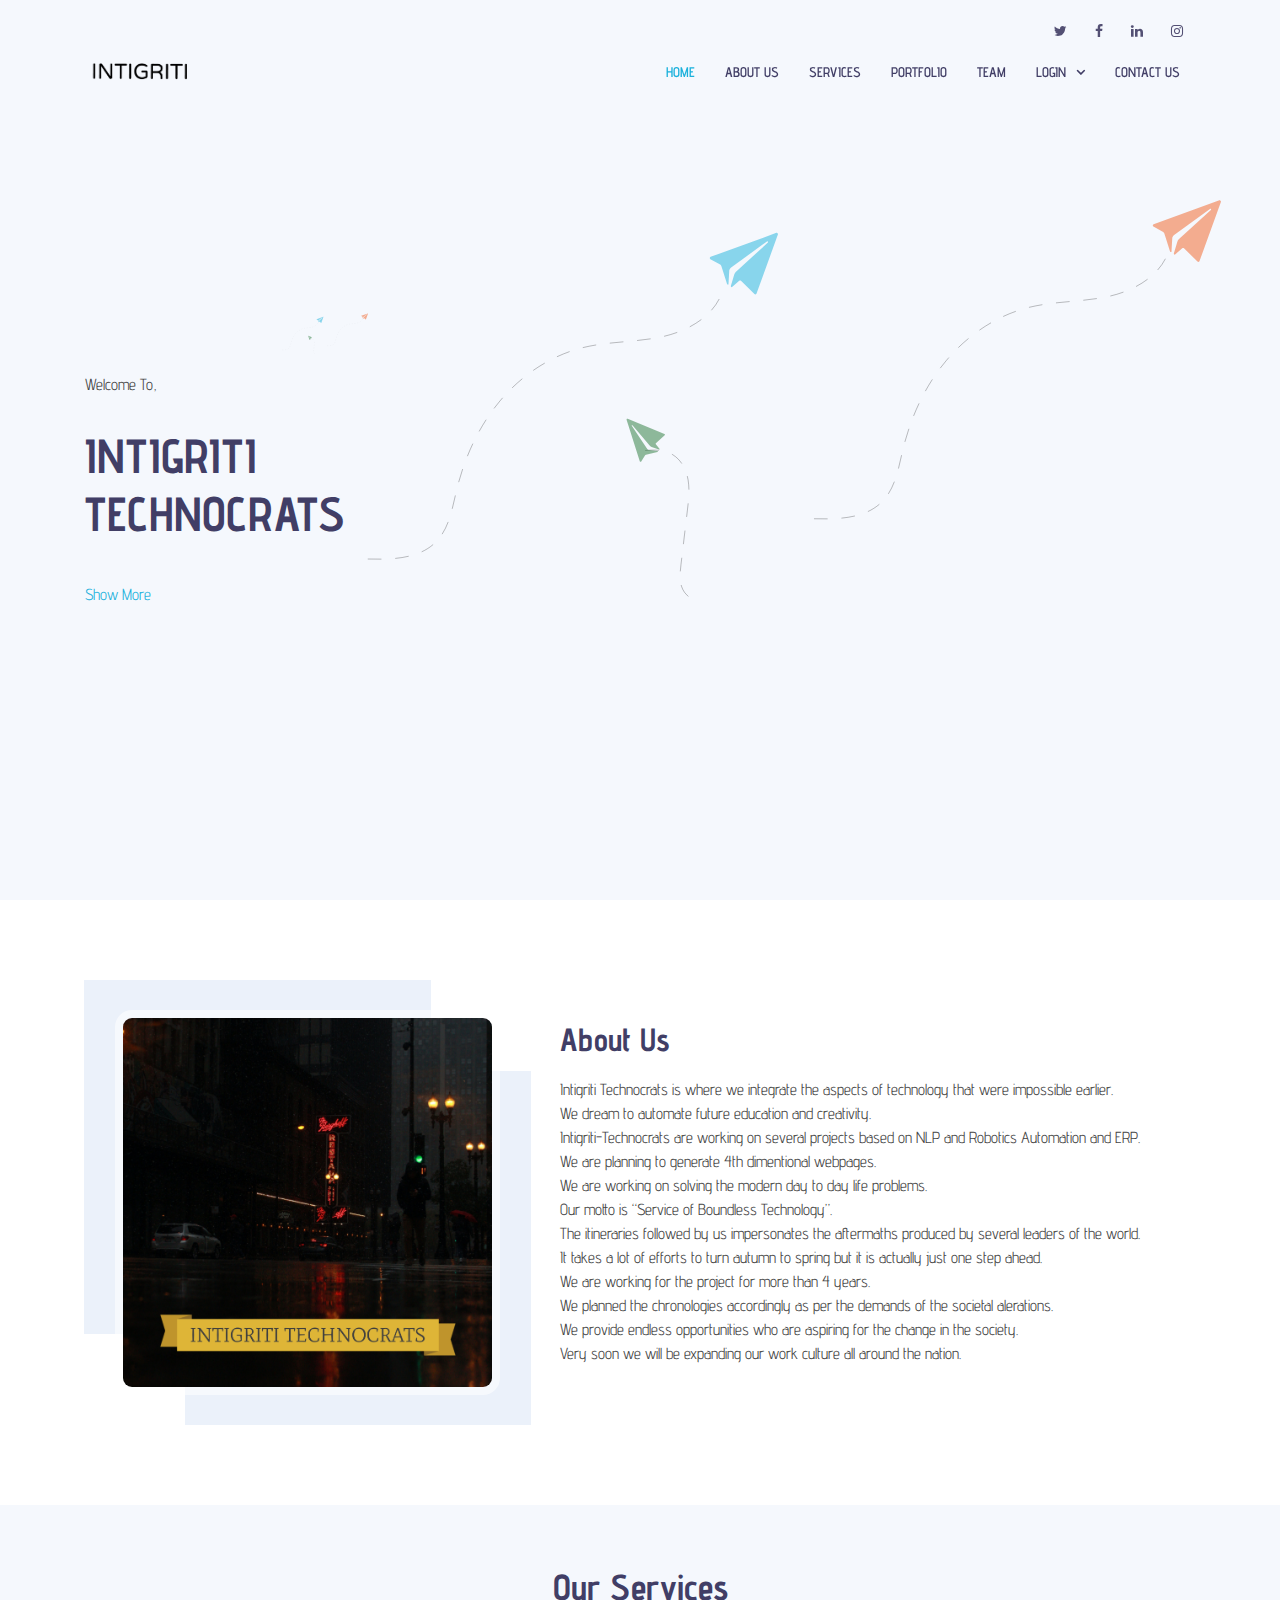
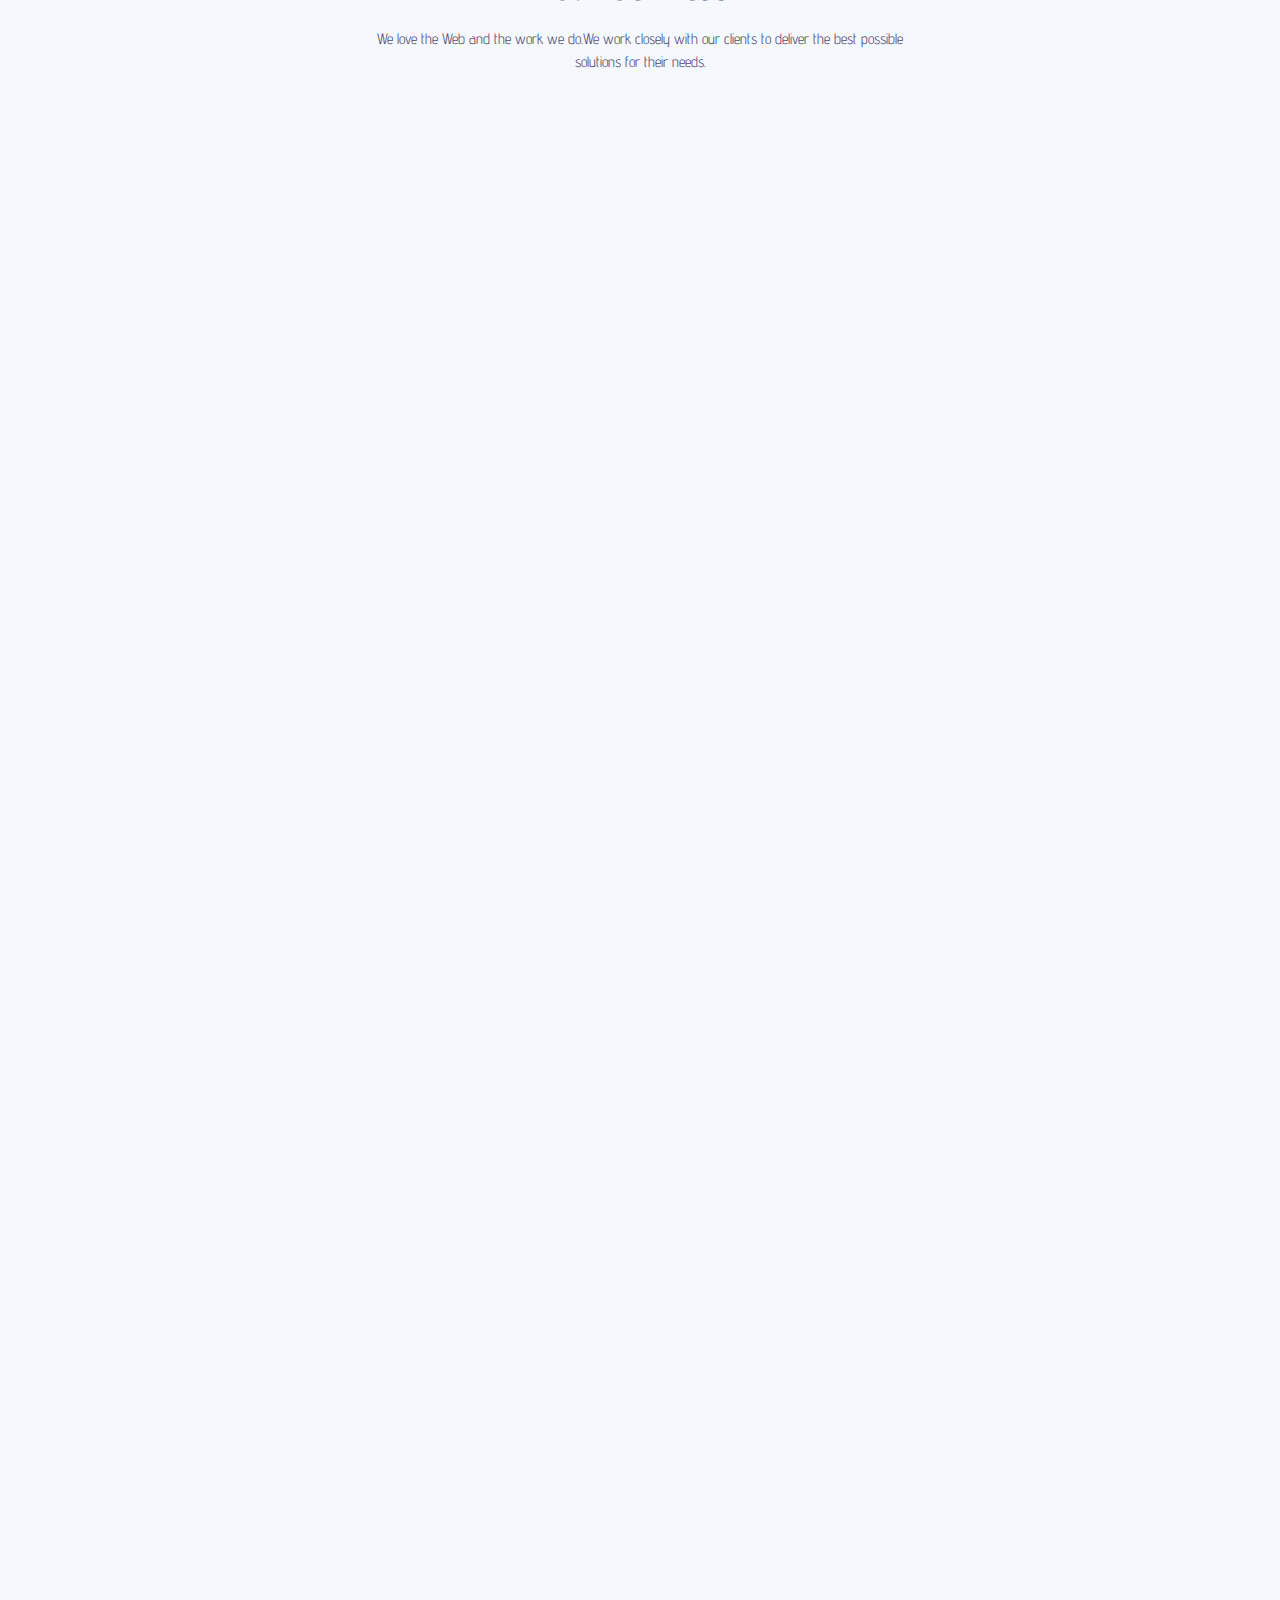
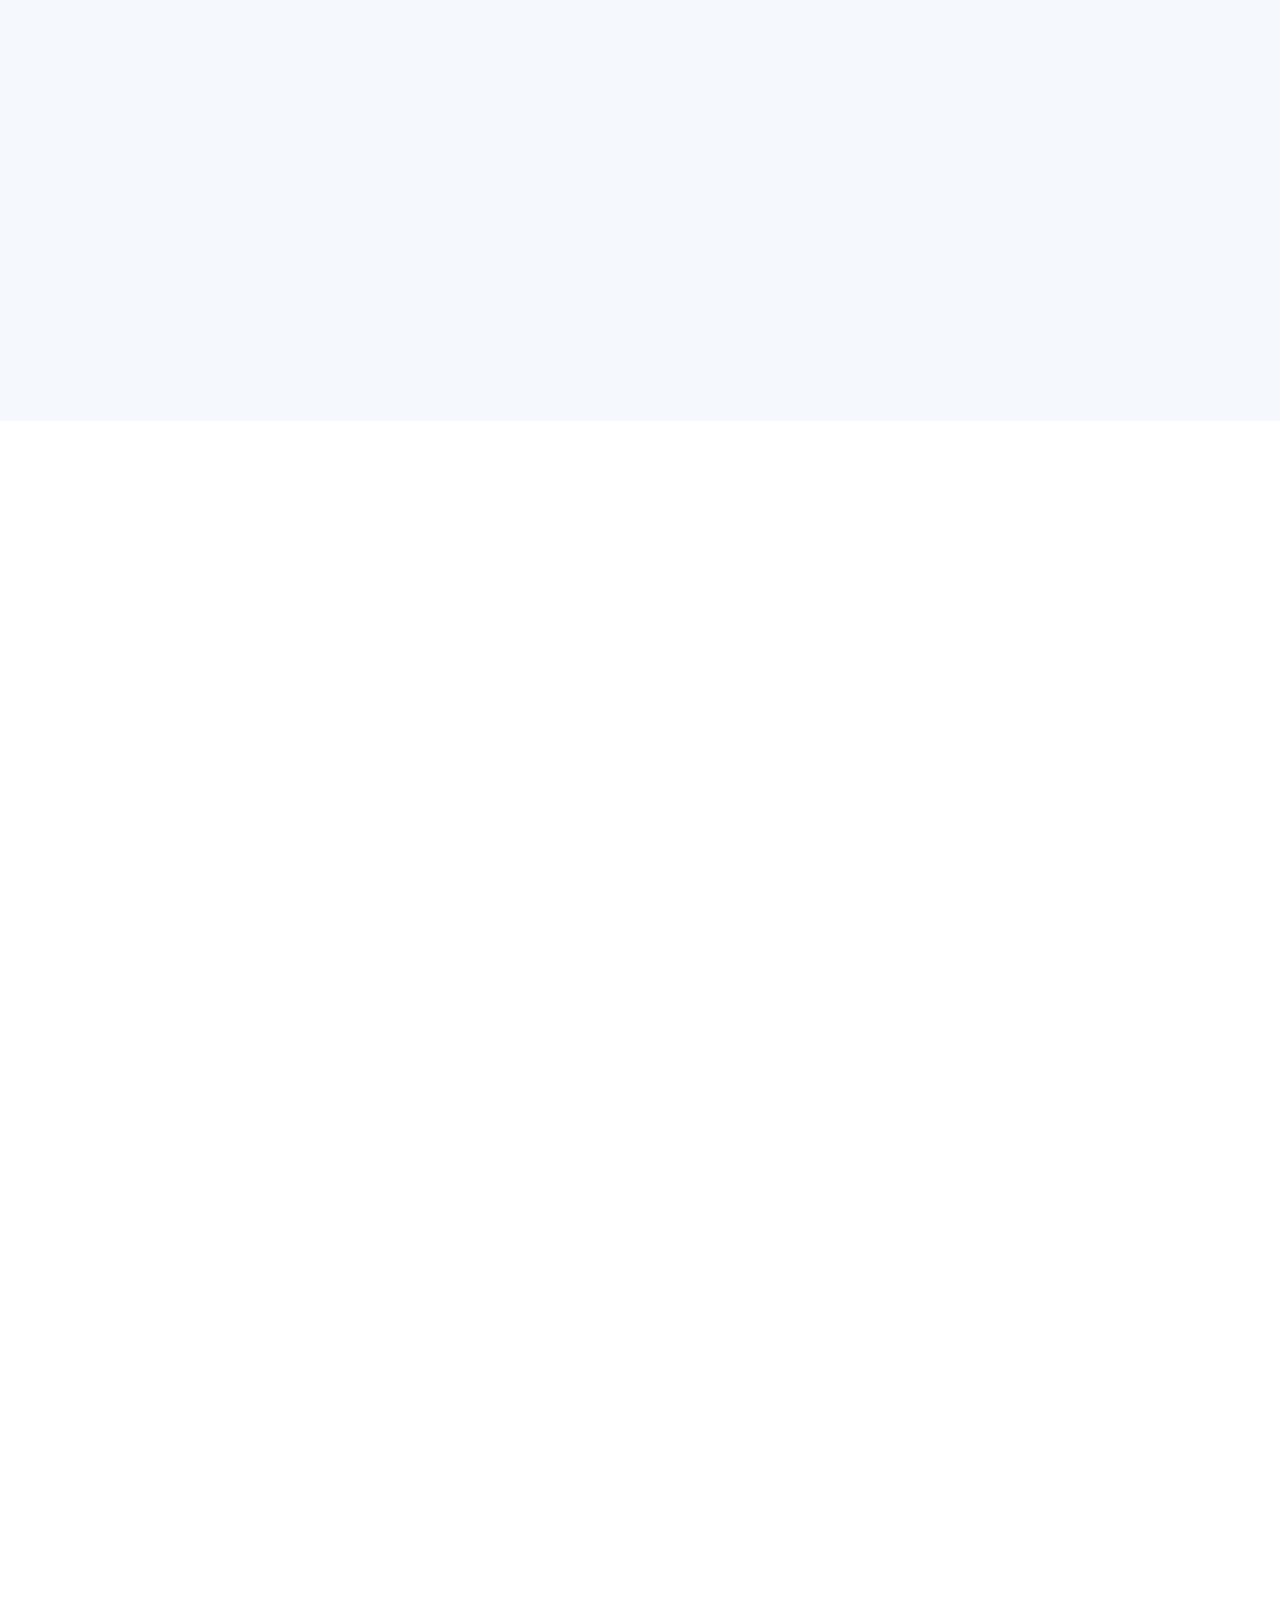
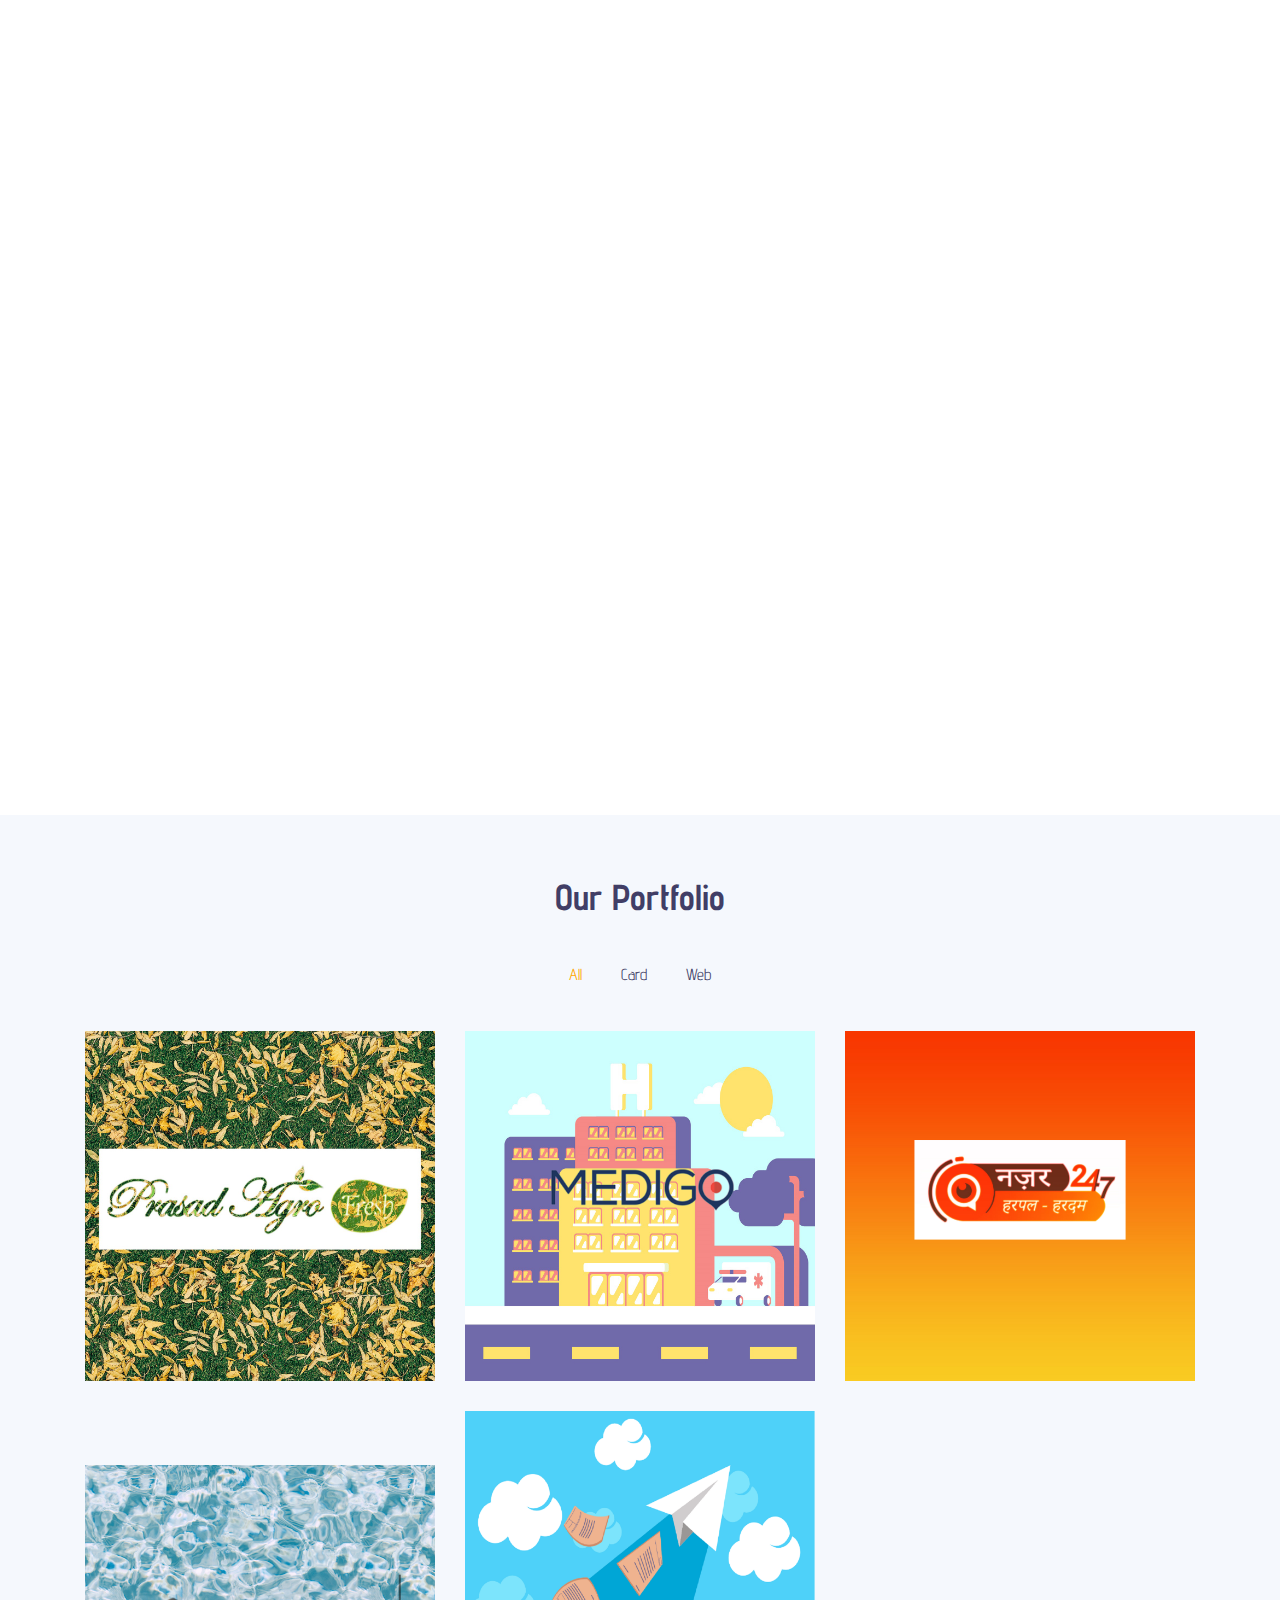
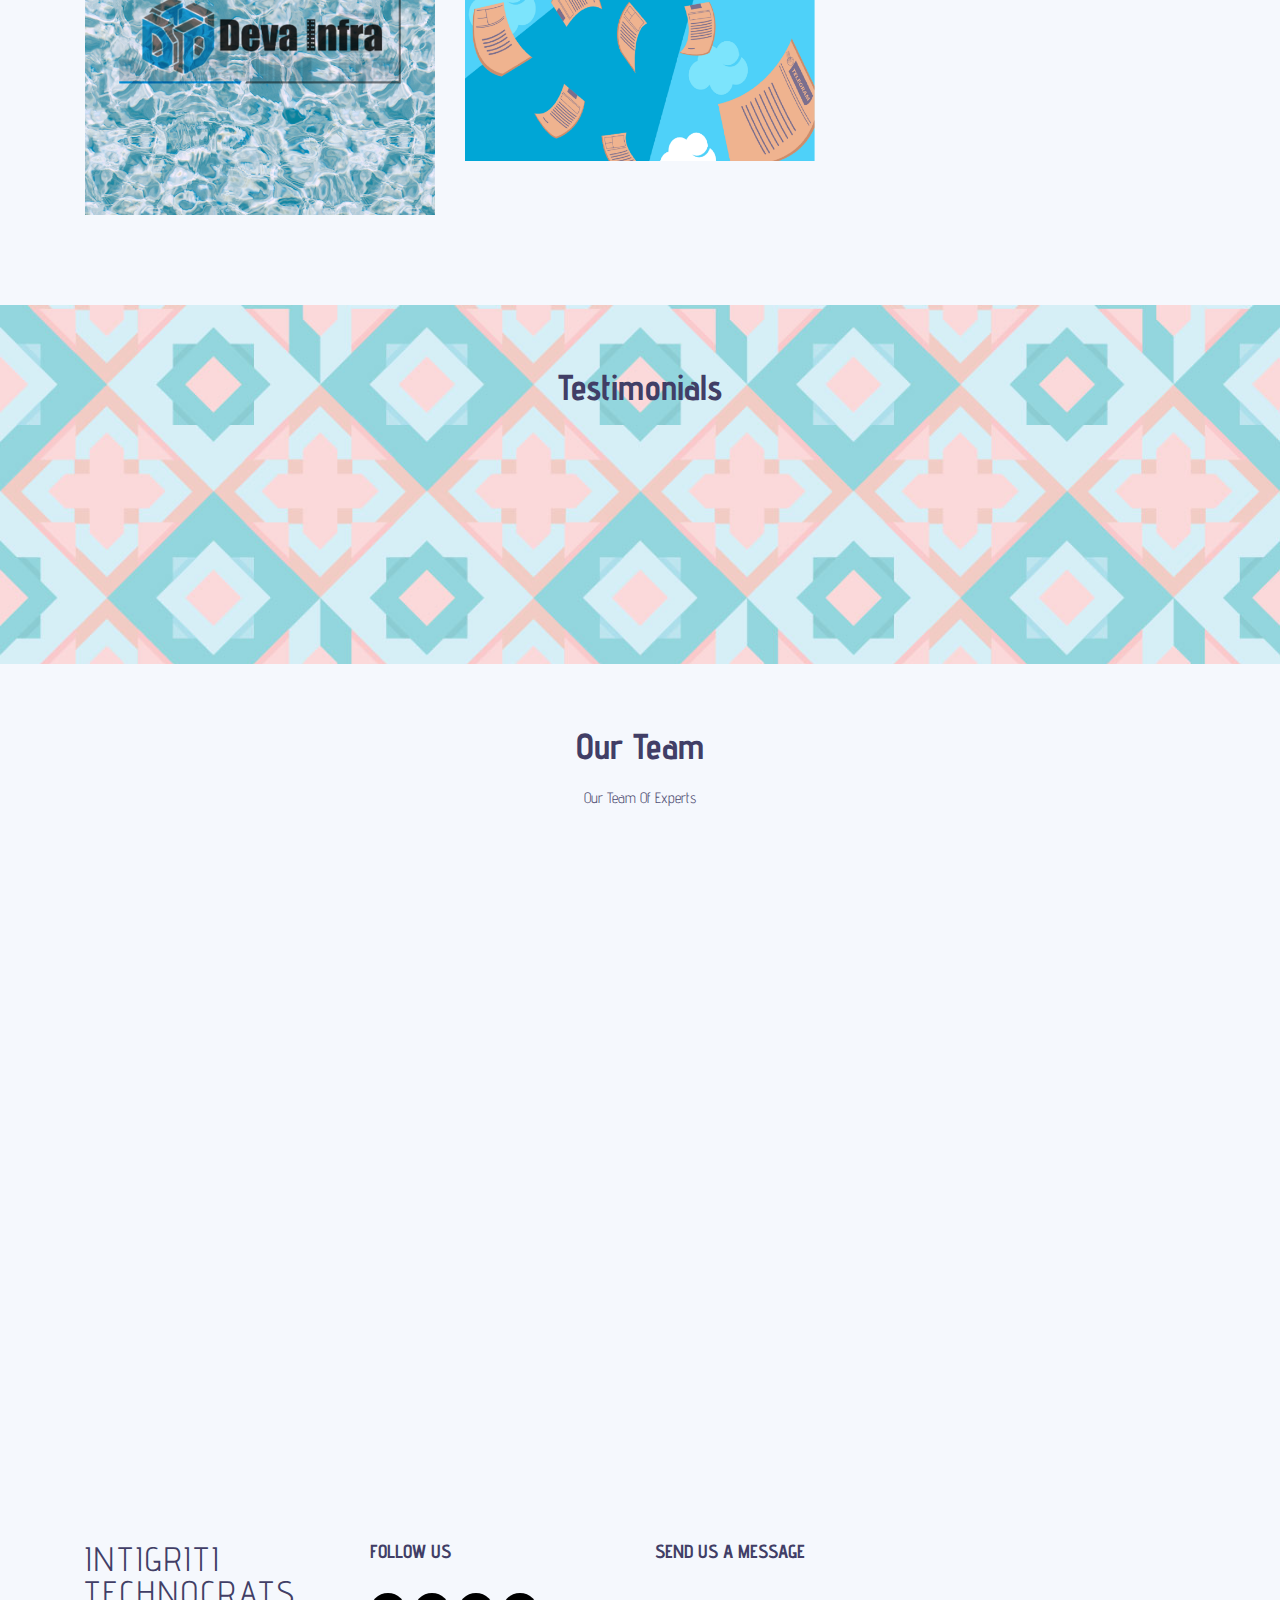
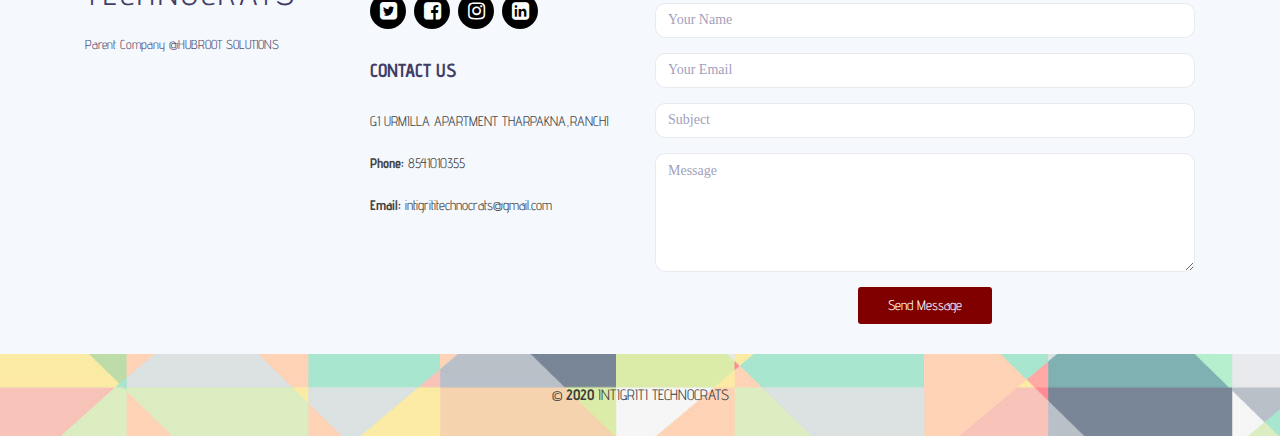
==== commit a39e9556: "Update index.html" ====
--- a/index.html
+++ b/index.html
@@ -122,7 +122,7 @@
           <div class="col-md-6 col-lg-4 wow bounceInLeft" data-wow-duration="1.4s">
             <div class="box">
               <div class="image" ></div>
-              <img src="../IT/img/machine learning.jpeg">
+              <img src="img/services/database.PNG">
               <h4 class="title"><a>Machine Learning</a></h4>
               <div>
                 <a href="img/machine army.jpeg" class="text-body" data-lightbox="portfolio" data-title="Machine Learning" title="Preview"><i class="ion ion-android-expand"></i></a>
@@ -134,7 +134,7 @@
           <div class="col-md-6 col-lg-4 wow bounceInUp" data-wow-duration="1.4s">
             <div class="box">
               <div class="image"></div>
-              <img src="../IT/img/cloud.jpeg">
+              <img src="img/services/database.PNG">
               <h4 class="title"><a>Powered Cloud</a></h4>
               <div>
                 <a href="img/machine army.jpg" class="text-body" data-lightbox="portfolio" data-title="Powered Cloud" title="Preview"><i class="ion ion-android-expand"></i></a>
@@ -146,7 +146,7 @@
           <div class="col-md-6 col-lg-4 wow bounceInUp" data-wow-delay="0.1s" data-wow-duration="1.4s">
             <div class="box">
               <div class="image"></div>
-              <img src="../IT/img/robot.jpg.jpeg">
+              <img src="img/robot.jpg.jpeg">
               <h4 class="title"><a>Robotics</a></h4>
               <div>
                 <a href="img/robot.jpg.jpeg" class="text-body" data-lightbox="portfolio" data-title="Robotics" title="Preview"><i class="ion ion-android-expand"></i></a>
@@ -243,7 +243,7 @@
           <div class="col-md-6 col-lg-4 wow bounceInUp" data-wow-delay="0.2s" data-wow-duration="1.4s">
             <div class="box">
               <div class="image"></div>
-              <img src="../IT/img/intelligent computing.jpeg">
+              <img src="img/services/database.PNG">
               <h4 class="title"><a>Intelligent Computing</a></h4>
               <div>
                 <a href="img/machine army.jpg" class="text-body" data-lightbox="portfolio" data-title="Intelligent Computing" title="Preview"><i class="ion ion-android-expand"></i></a>  
@@ -529,7 +529,7 @@
             <div class="owl-carousel testimonials-carousel wow fadeInUp">
     
               <div class="testimonial-item">
-                <img src="../IT/img/team/vector icon.jpg" class="testimonial-img" alt="">
+                <img src="../IT/img/team/pic.jpg" class="testimonial-img" alt="">
                 <h3>Name</h3>
                 <h4>Work</h4>
                 <p>
@@ -538,7 +538,7 @@
               </div>
     
               <div class="testimonial-item">
-                <img src="../IT/img/team/vector icon.jpg" class="testimonial-img" alt="">
+                <img src="img\3248122.jpg" class="testimonial-img" alt="">
                 <h3>Name</h3>
                 <h4>Work</h4>
                 <p>
@@ -547,7 +547,7 @@
               </div>
     
               <div class="testimonial-item">
-                <img src="../IT/img/team/vector icon.jpg" class="testimonial-img" alt="">
+                <img src="img\3248122.jpg" class="testimonial-img" alt="">
                 <h3>Name</h3>
                 <h4>Work</h4>
                 <p>
@@ -556,7 +556,7 @@
               </div>
     
               <div class="testimonial-item">
-                <img src="../IT/img/team/vector icon.jpg" class="testimonial-img" alt="">
+                <img src="img\3248122.jpg" class="testimonial-img" alt="">
                 <h3>Name</h3>
                 <h4>Work</h4>
                 <p>
@@ -636,7 +636,7 @@
 
           <div class="col-lg-3 col-md-6 wow fadeInUp" data-wow-delay="0.3s">
             <div class="member">
-              <img src="img\team\pic.jpg" class="img-fluid" alt="">
+              <img src="img\3248122.jpg" class="img-fluid" alt="">
               <div class="member-info">
                 <div class="member-info-content">
                   <h4>Mayank Raj</h4>
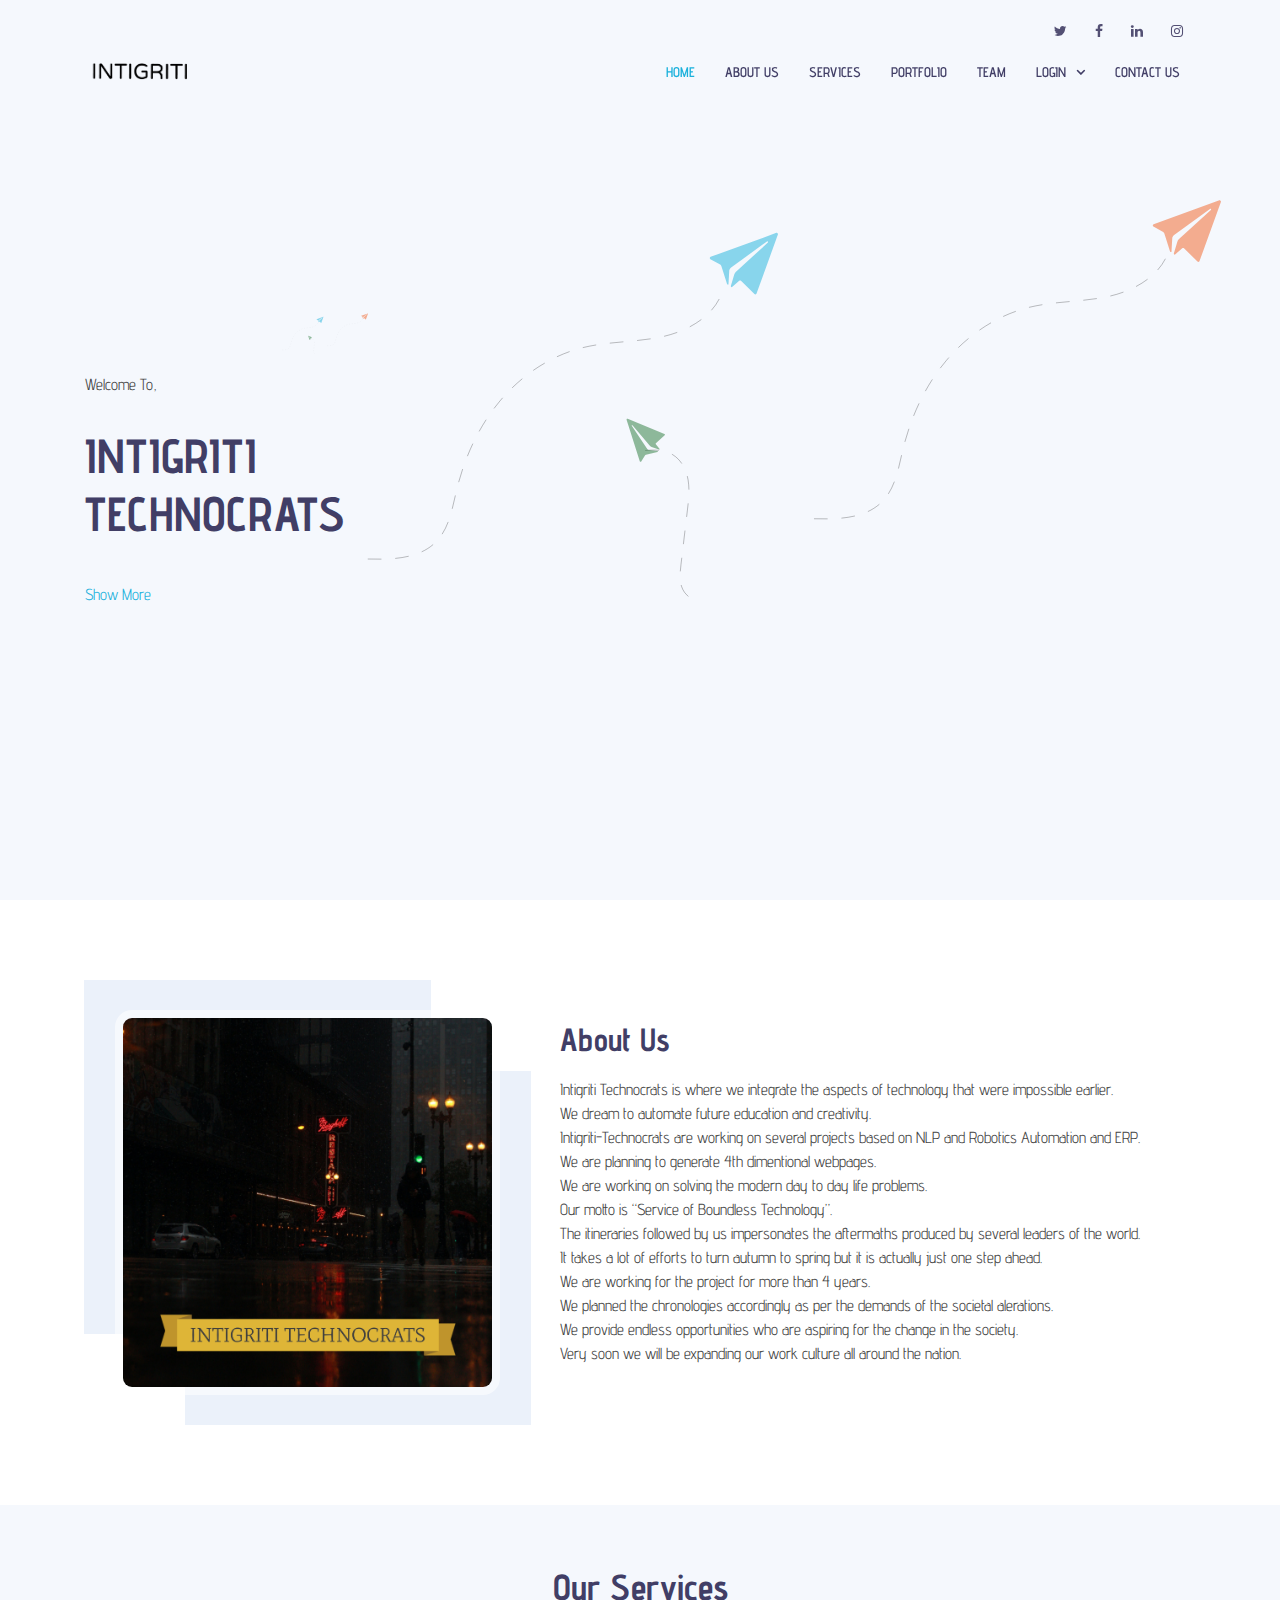
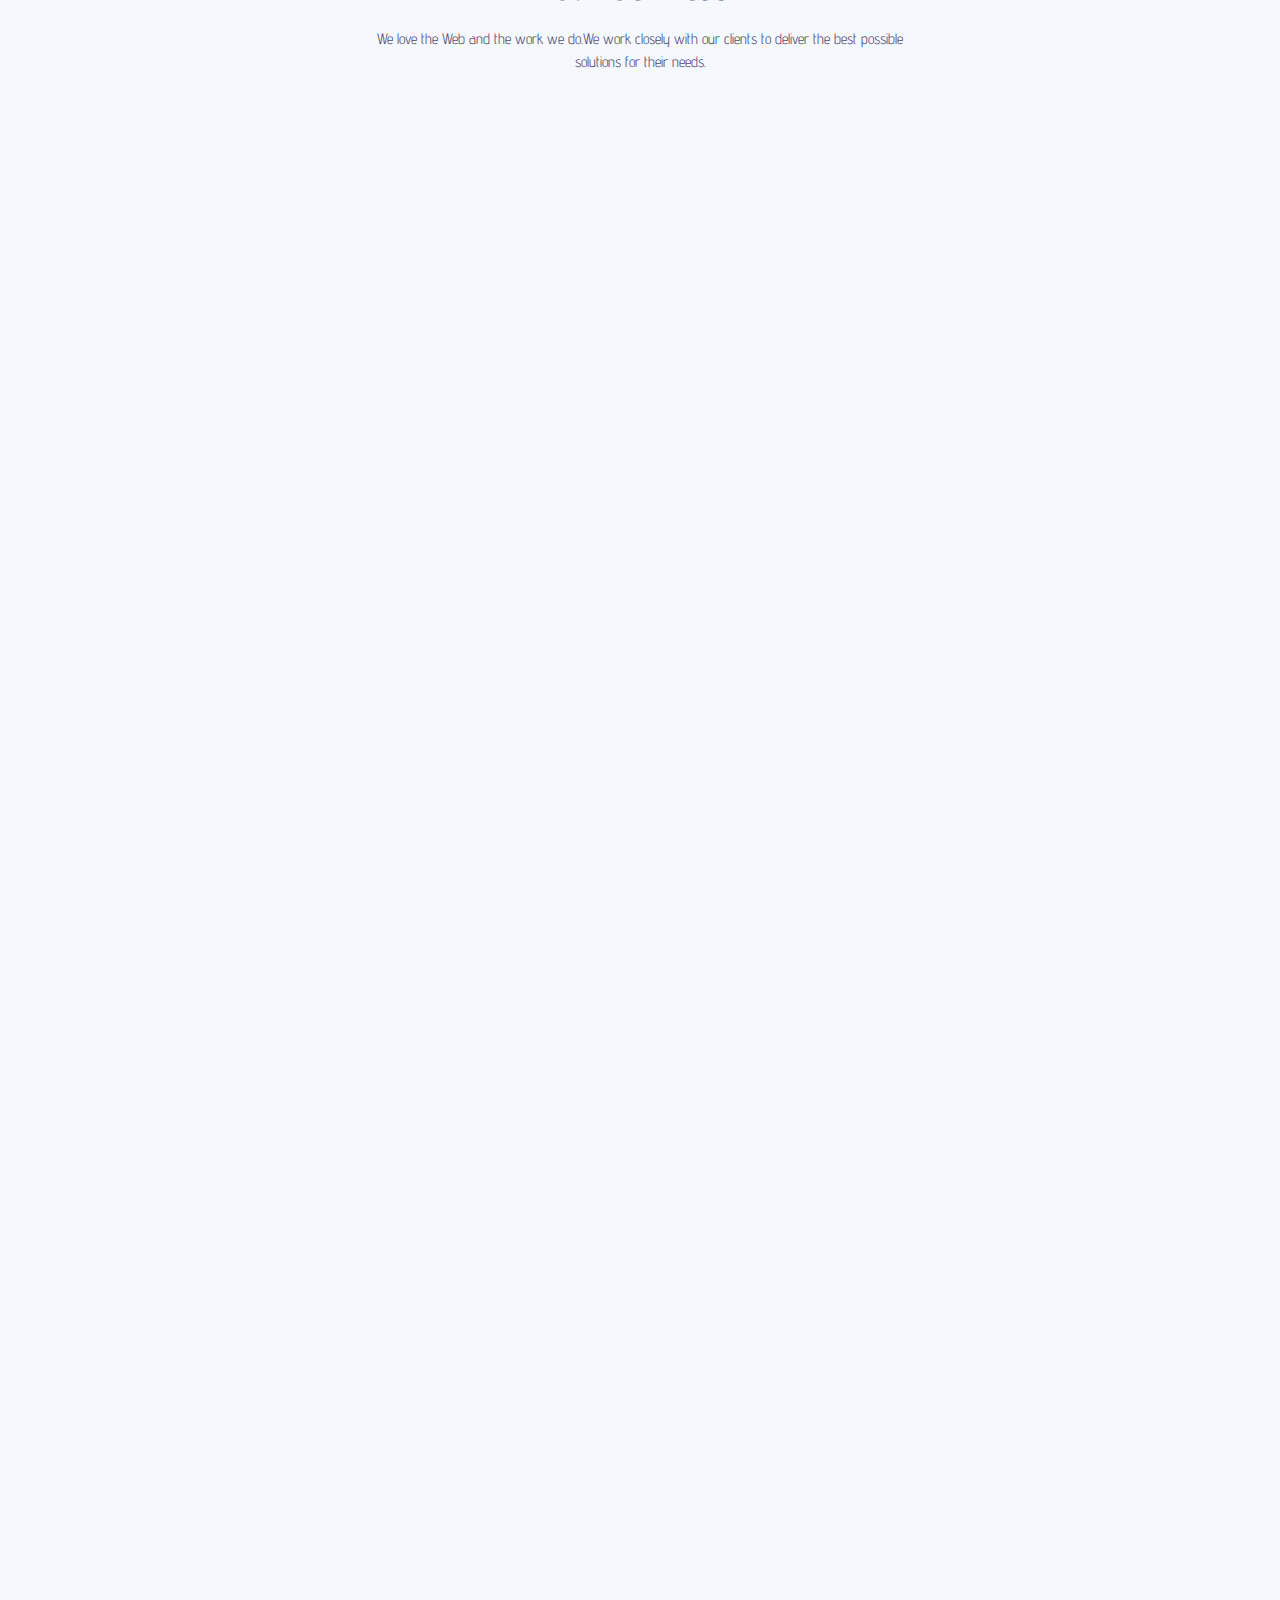
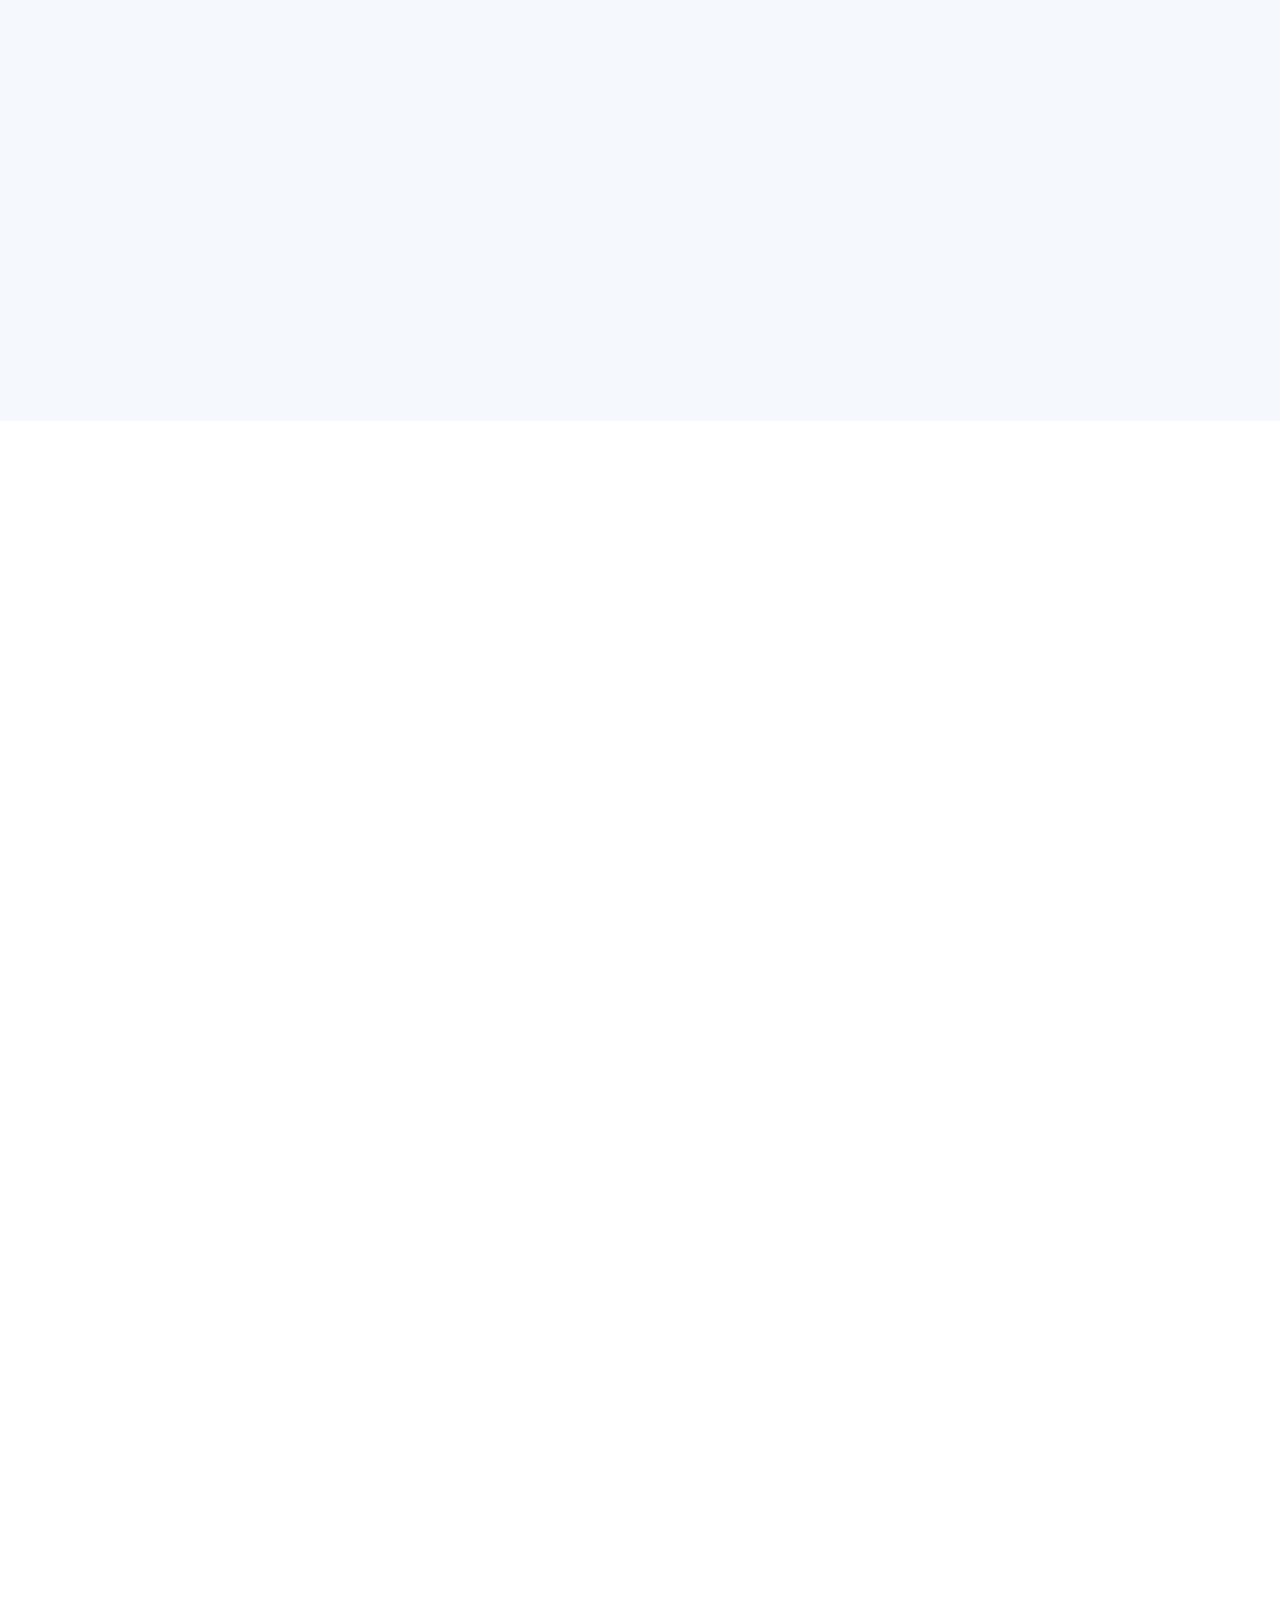
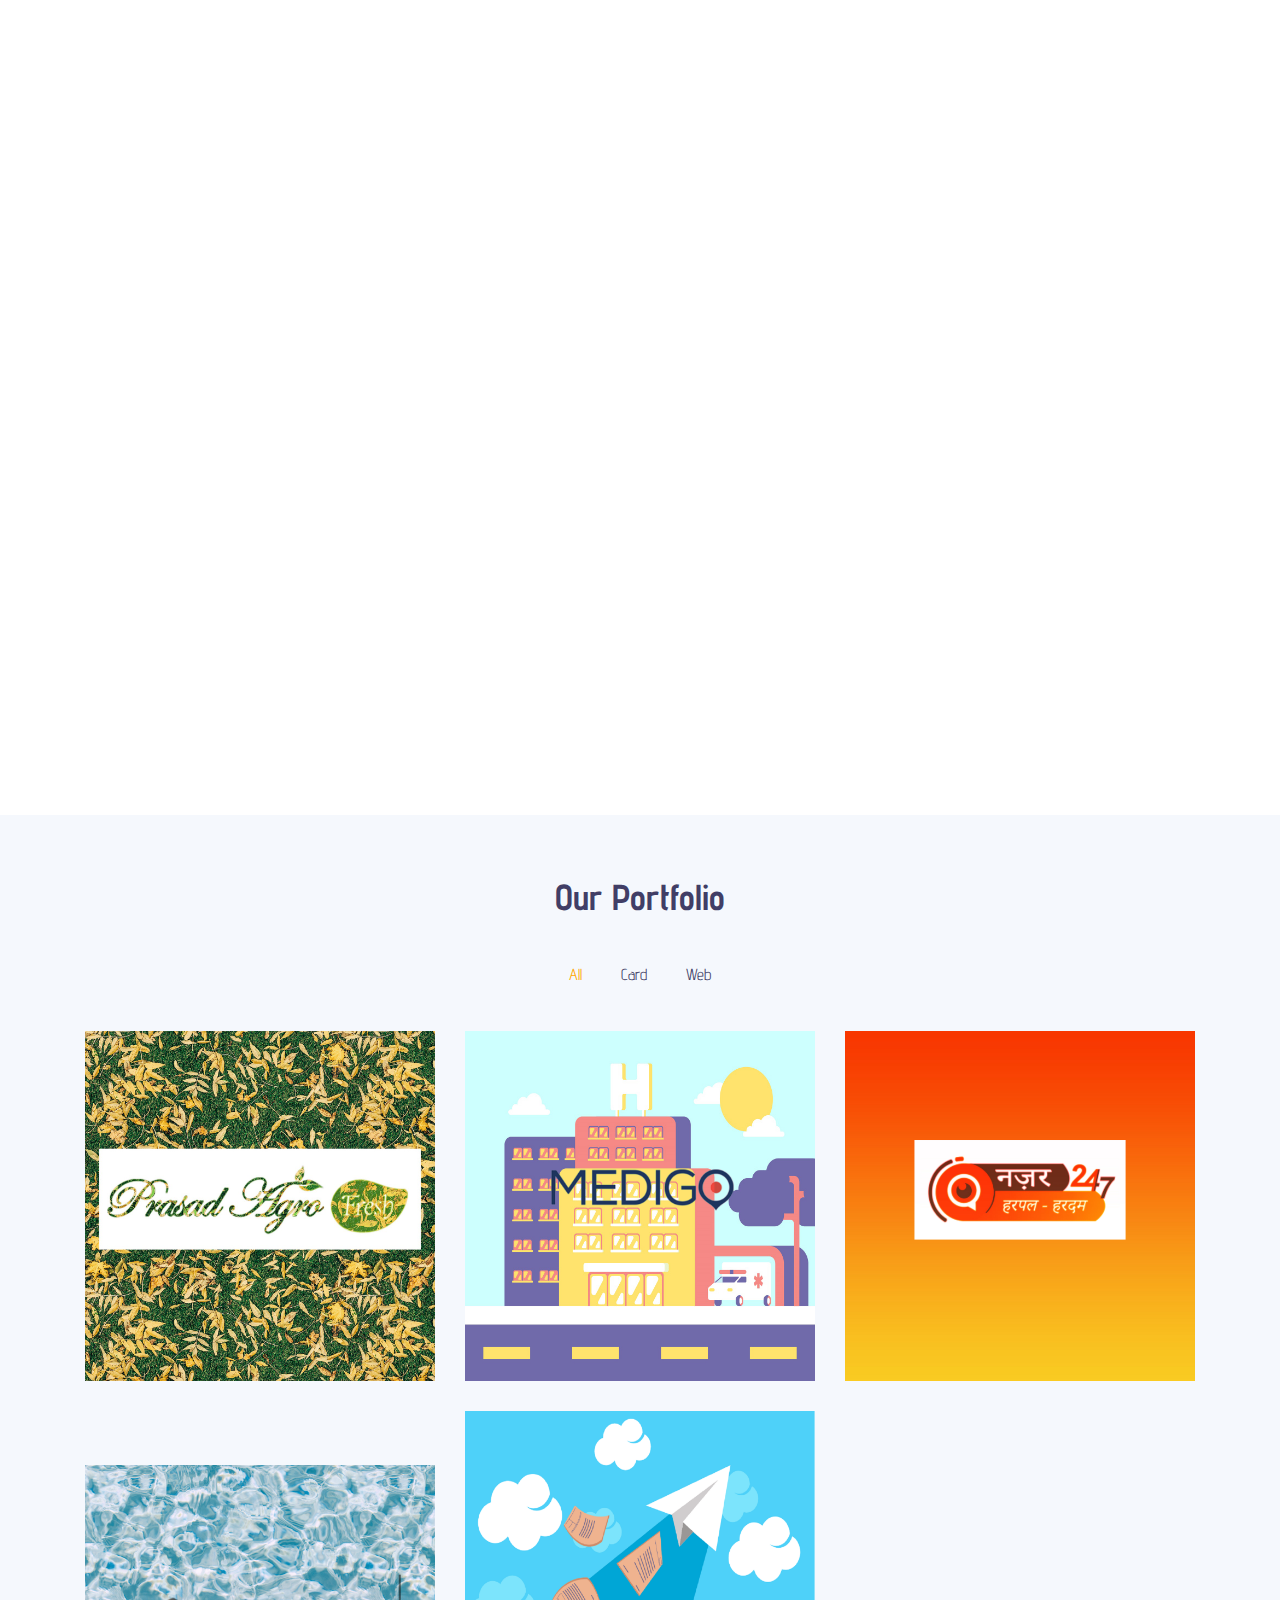
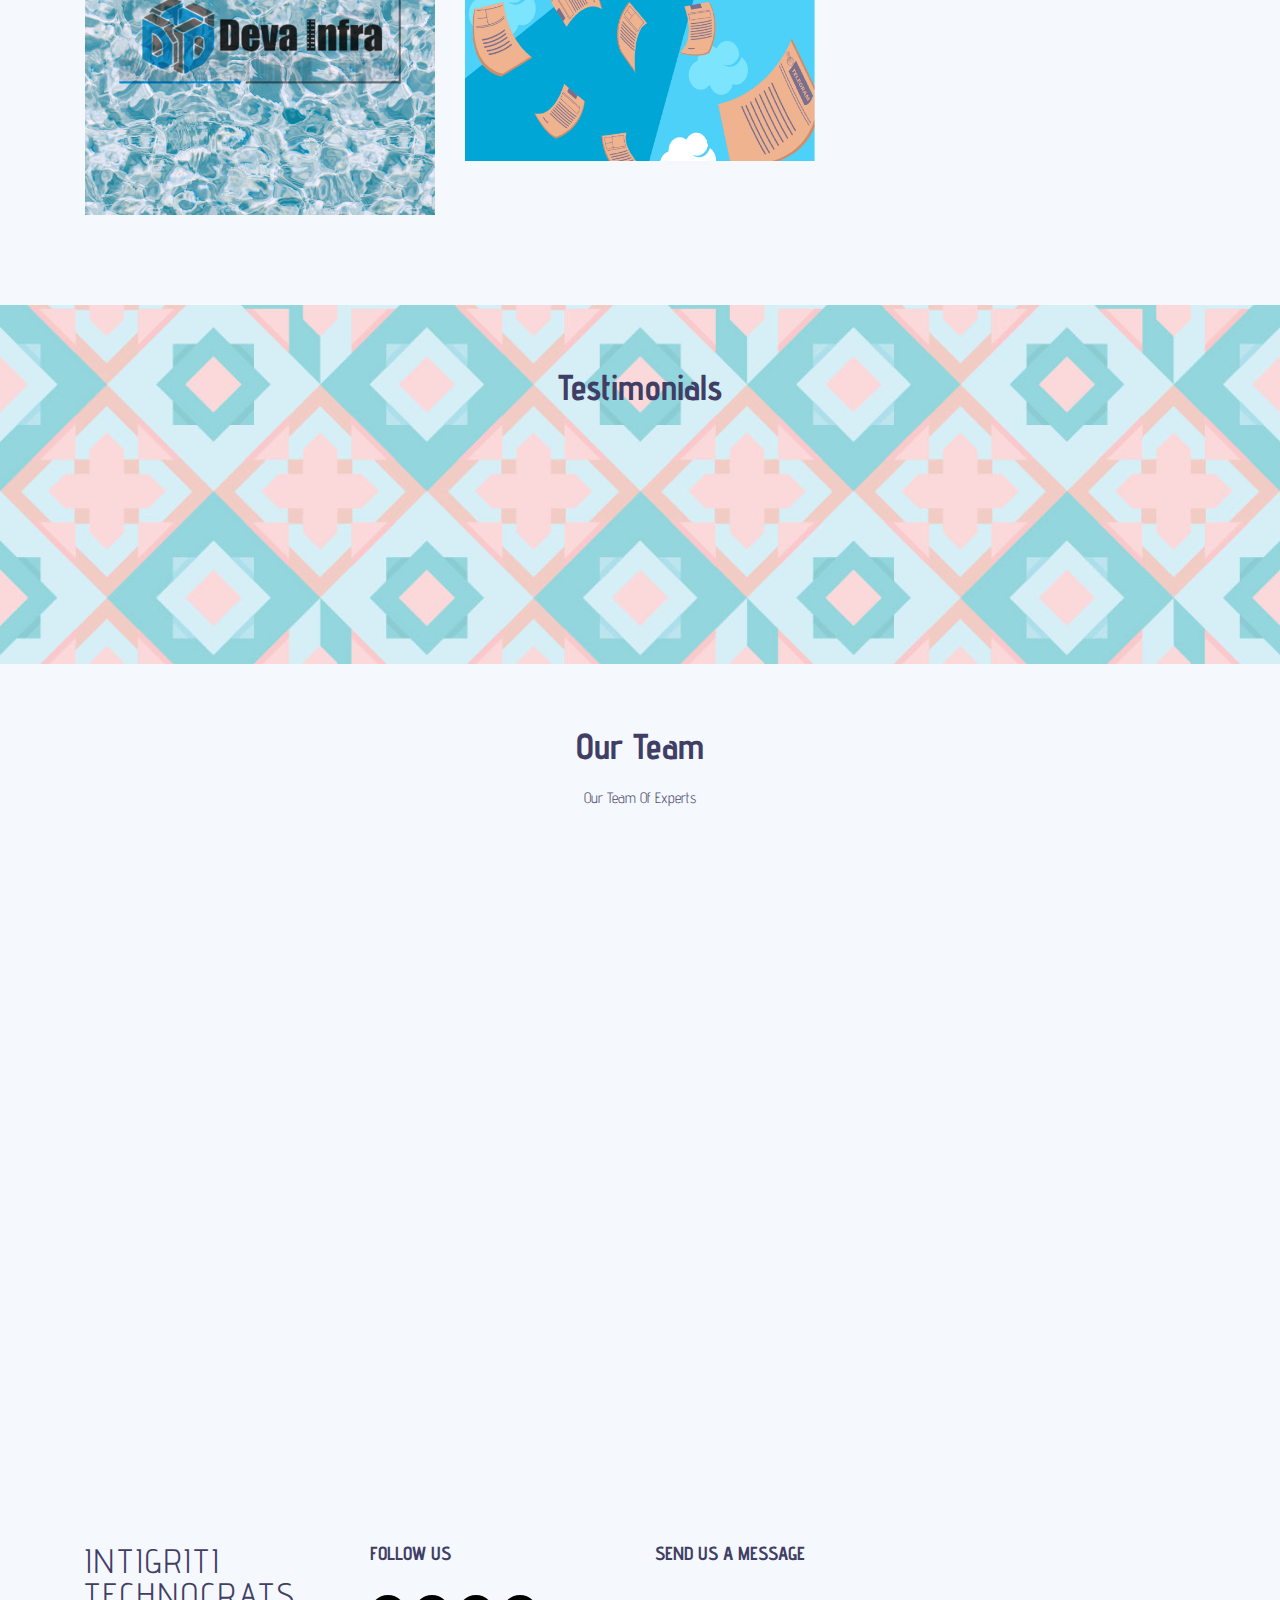
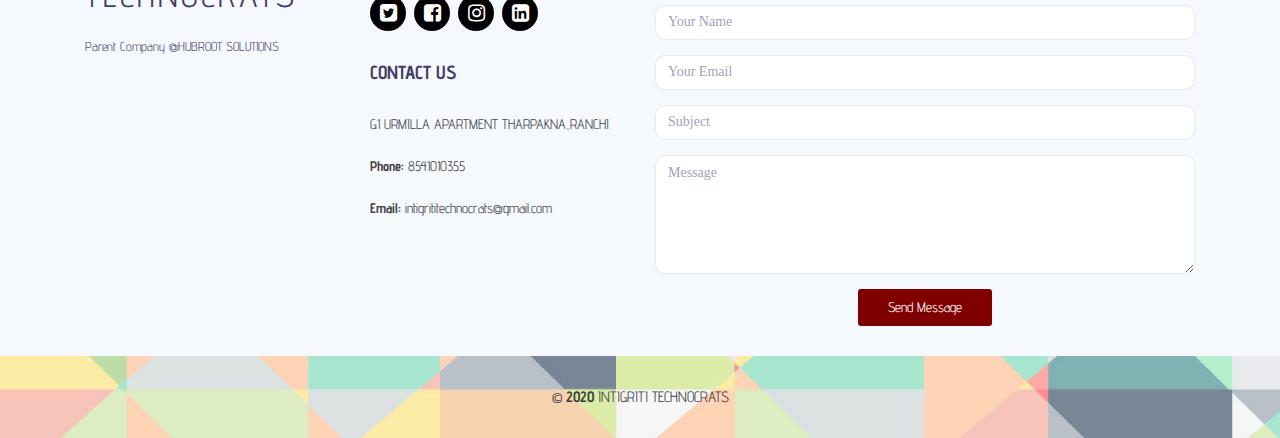
==== commit 04cd7567: "Update index.html" ====
--- a/index.html
+++ b/index.html
@@ -122,7 +122,7 @@
           <div class="col-md-6 col-lg-4 wow bounceInLeft" data-wow-duration="1.4s">
             <div class="box">
               <div class="image" ></div>
-              <img src="img/services/database.PNG">
+              <img src="img/machinelearning.jpeg">
               <h4 class="title"><a>Machine Learning</a></h4>
               <div>
                 <a href="img/machine army.jpeg" class="text-body" data-lightbox="portfolio" data-title="Machine Learning" title="Preview"><i class="ion ion-android-expand"></i></a>
@@ -134,7 +134,7 @@
           <div class="col-md-6 col-lg-4 wow bounceInUp" data-wow-duration="1.4s">
             <div class="box">
               <div class="image"></div>
-              <img src="img/services/database.PNG">
+              <img src="img/cloud.jpeg">
               <h4 class="title"><a>Powered Cloud</a></h4>
               <div>
                 <a href="img/machine army.jpg" class="text-body" data-lightbox="portfolio" data-title="Powered Cloud" title="Preview"><i class="ion ion-android-expand"></i></a>
@@ -157,7 +157,7 @@
           <div class="col-md-6 col-lg-4 wow bounceInUp" data-wow-delay="0.1s" data-wow-duration="1.4s">
             <div class="box">
               <div class="image"></div>
-              <img src="../IT/img/themes.jpeg">
+              <img src="img/themes.jpeg">
               <h4 class="title"><a>Premium Themes</a></h4>
               <div>
                 <a href="img/machine army.jpg" class="text-body" data-lightbox="portfolio" data-title="Premium Themes" title="Preview"><i class="ion ion-android-expand"></i></a>
@@ -243,7 +243,7 @@
           <div class="col-md-6 col-lg-4 wow bounceInUp" data-wow-delay="0.2s" data-wow-duration="1.4s">
             <div class="box">
               <div class="image"></div>
-              <img src="img/services/database.PNG">
+              <img src="img/intelligentcomputing.jpeg">
               <h4 class="title"><a>Intelligent Computing</a></h4>
               <div>
                 <a href="img/machine army.jpg" class="text-body" data-lightbox="portfolio" data-title="Intelligent Computing" title="Preview"><i class="ion ion-android-expand"></i></a>  
@@ -636,7 +636,7 @@
 
           <div class="col-lg-3 col-md-6 wow fadeInUp" data-wow-delay="0.3s">
             <div class="member">
-              <img src="img\3248122.jpg" class="img-fluid" alt="">
+              <img src="img/team/pic.JPG" class="img-fluid" alt="">
               <div class="member-info">
                 <div class="member-info-content">
                   <h4>Mayank Raj</h4>
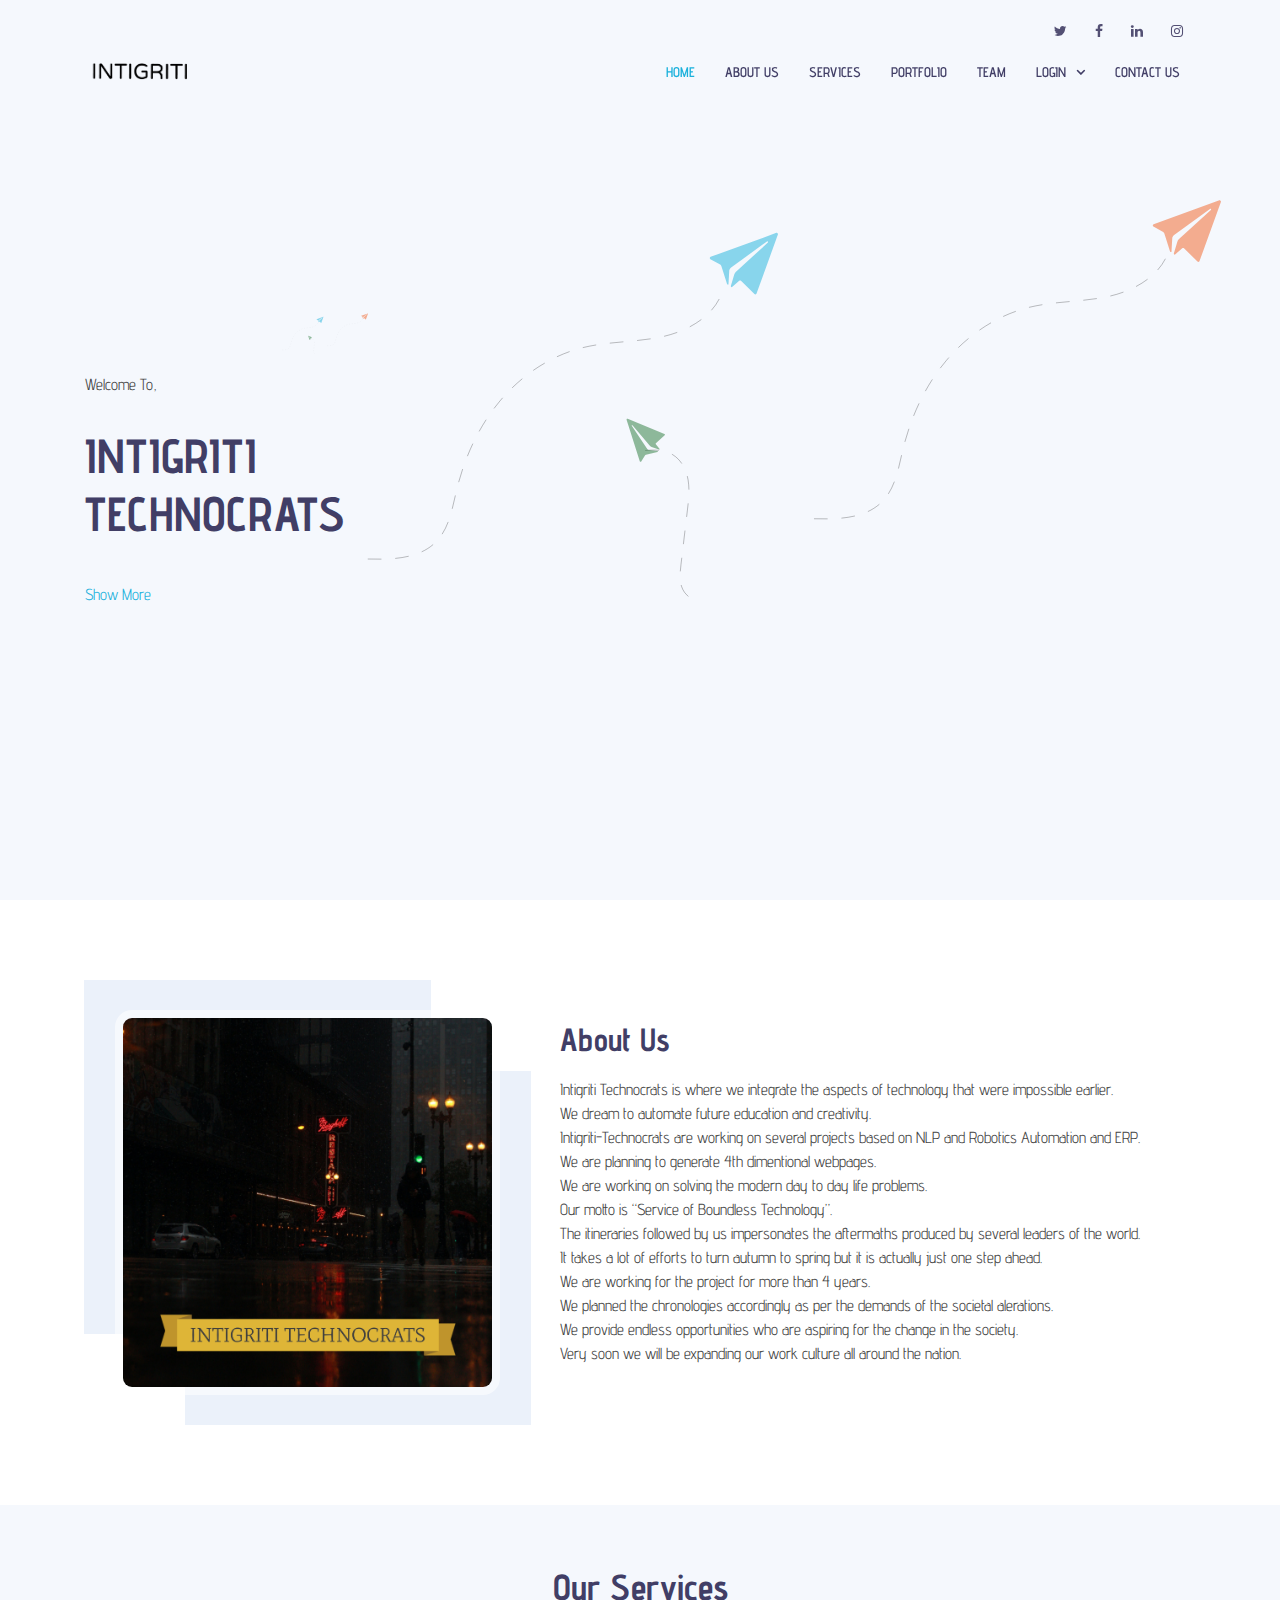
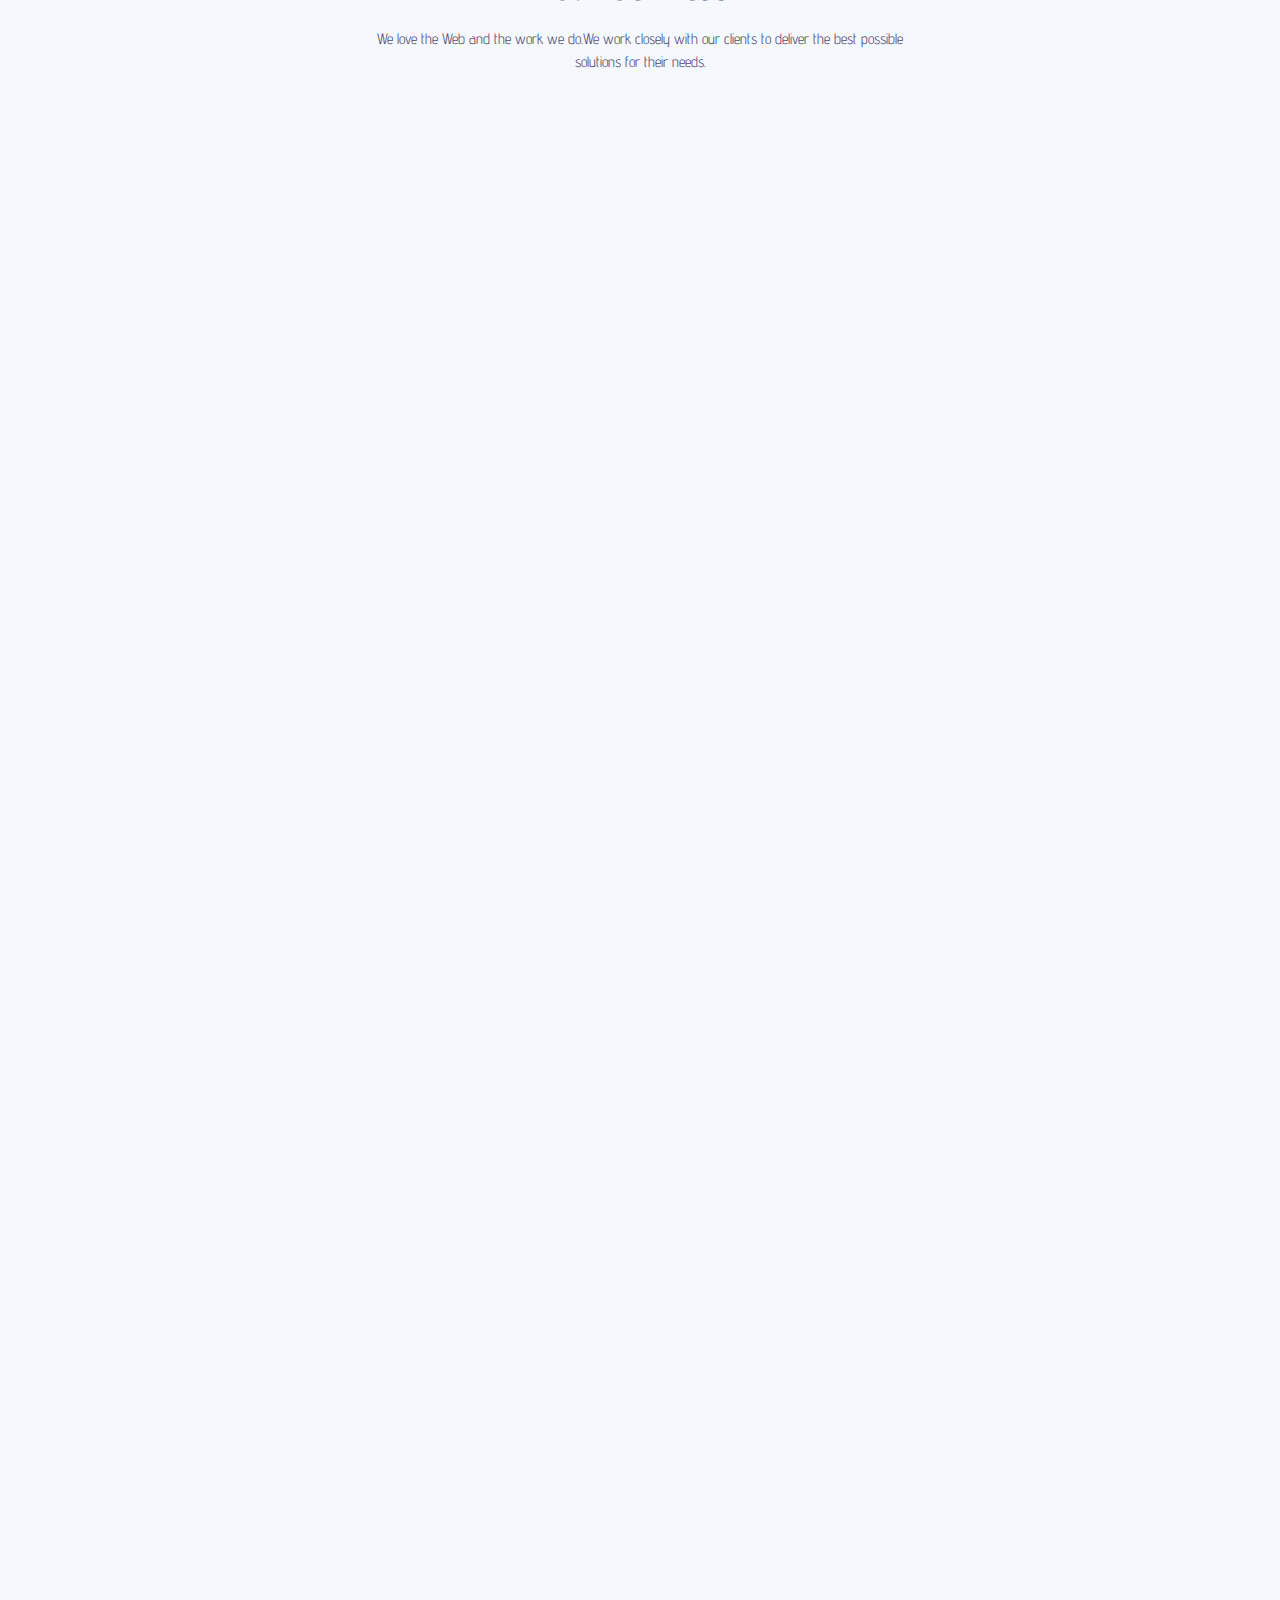
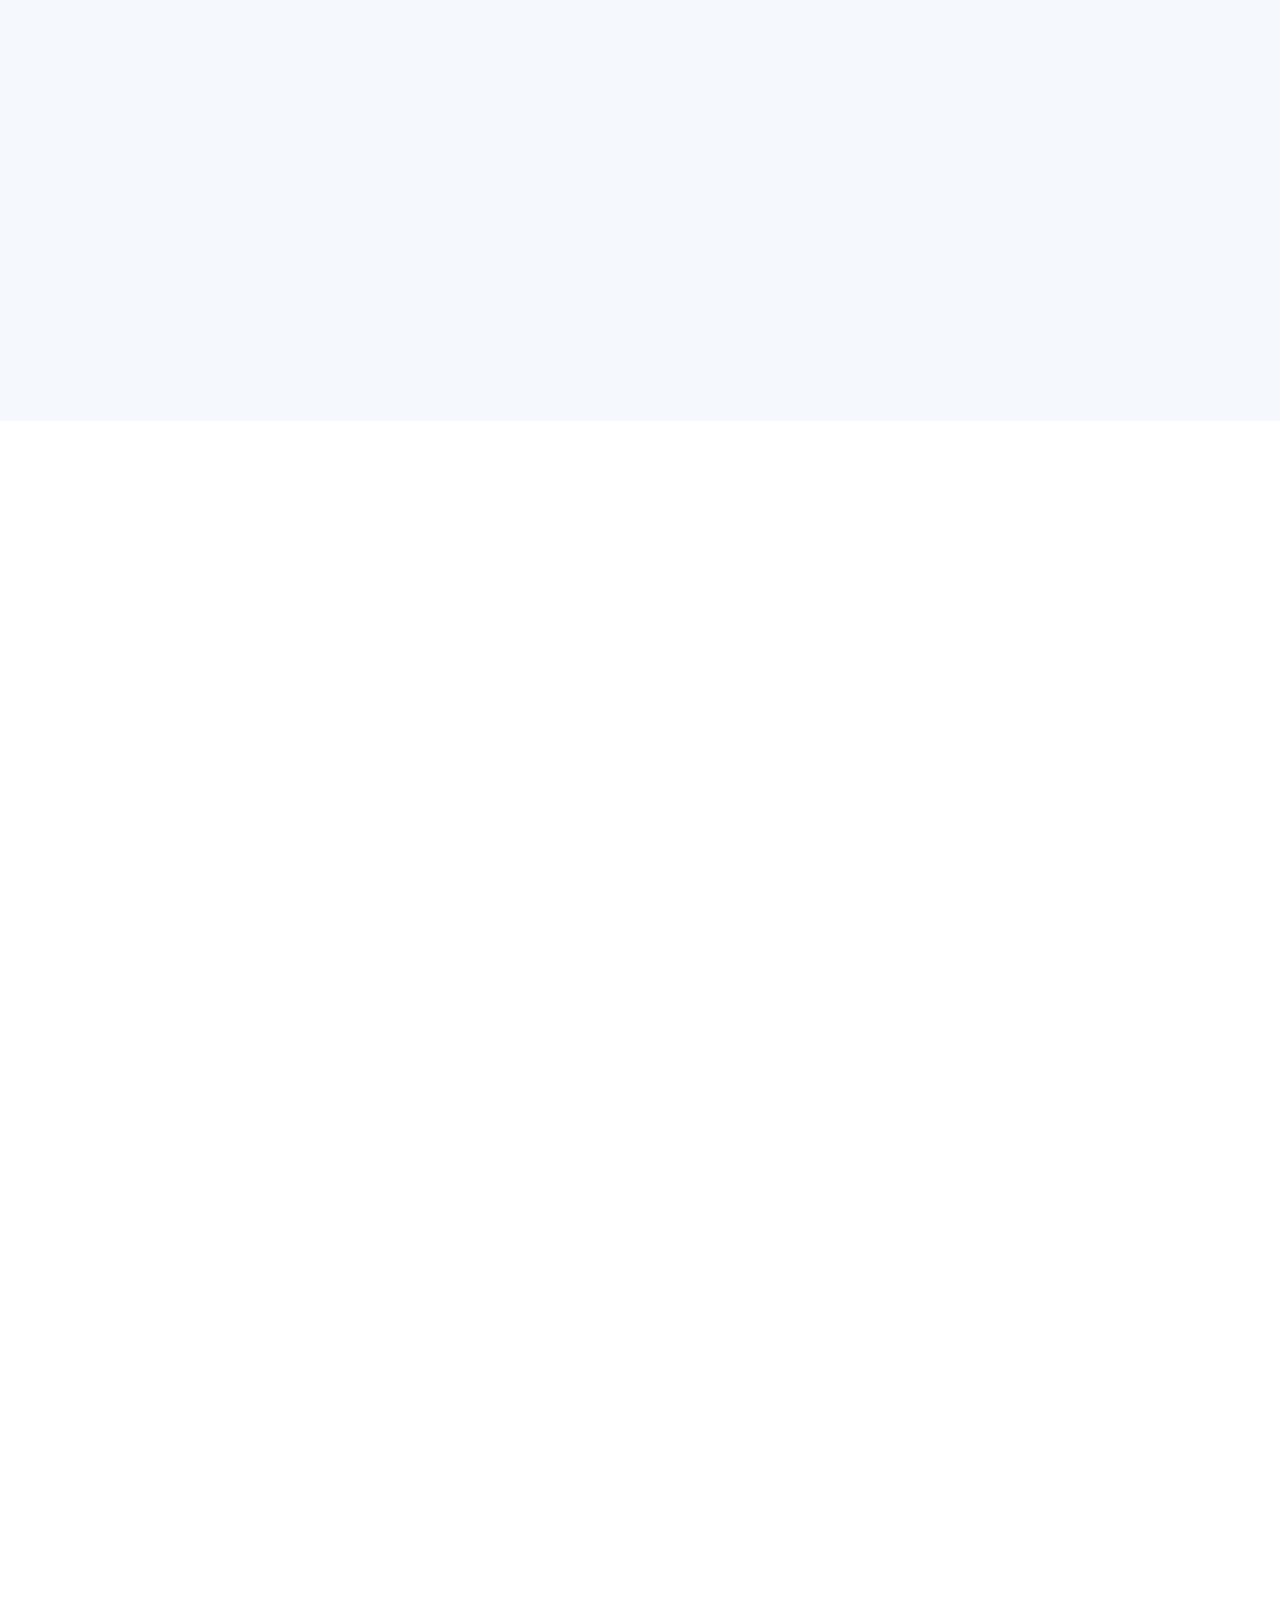
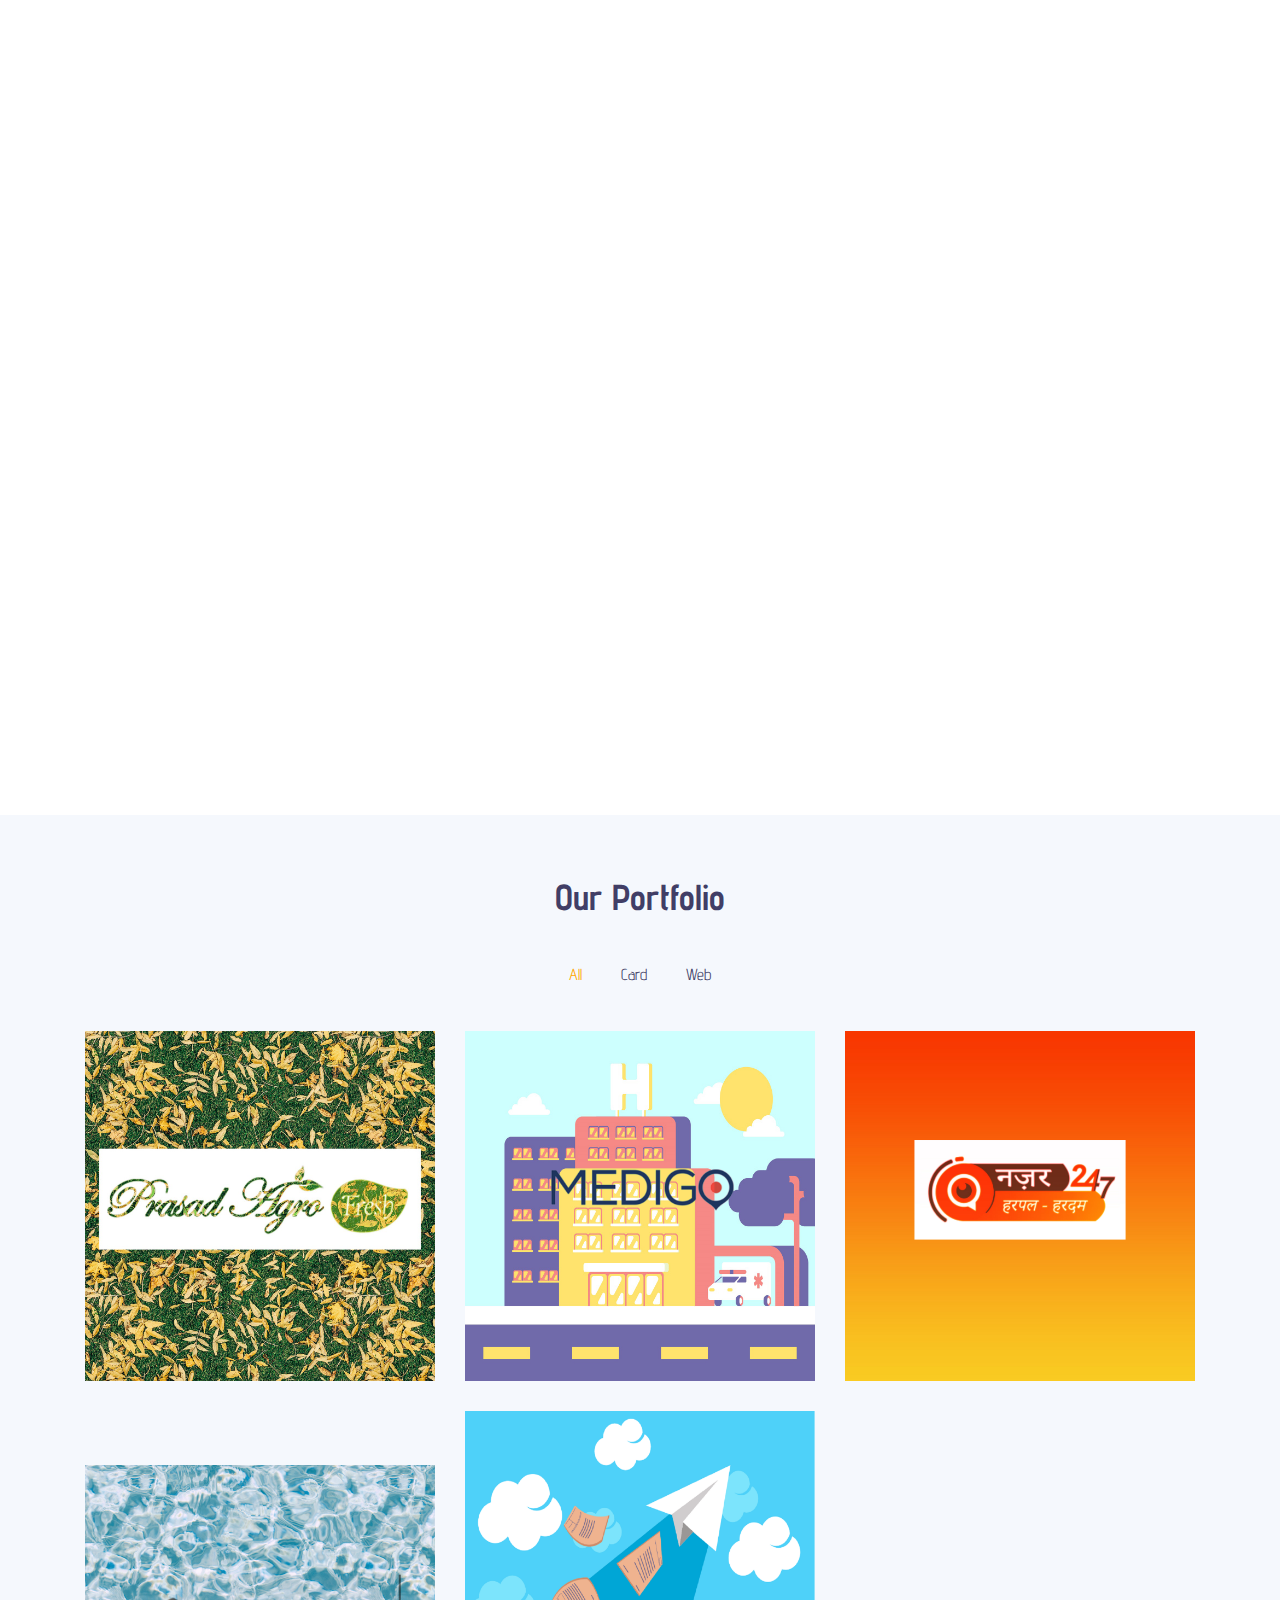
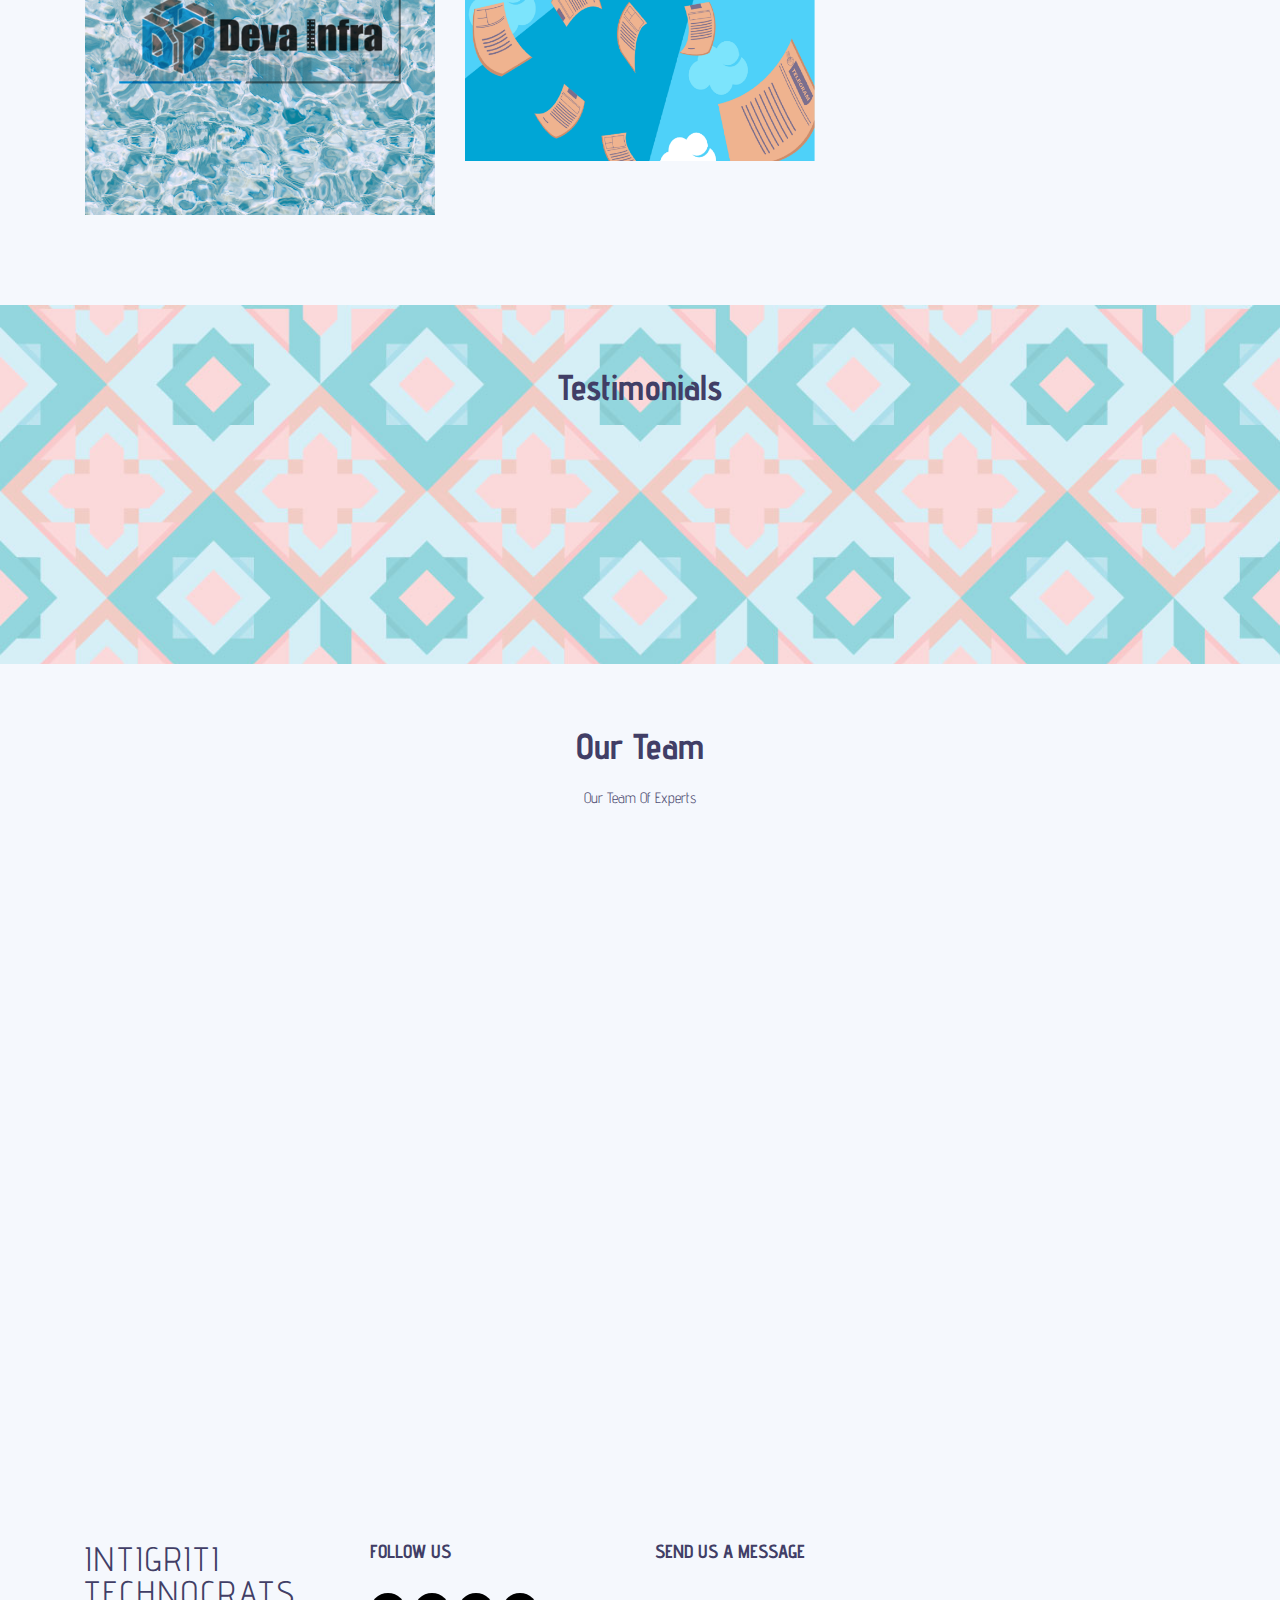
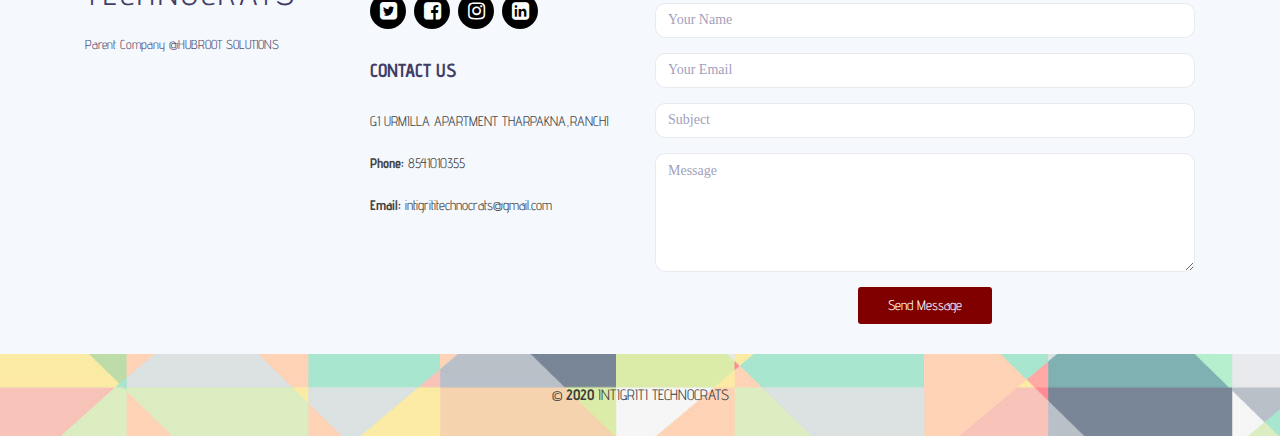
==== commit 33946fd4: "Update index.html" ====
--- a/index.html
+++ b/index.html
@@ -61,6 +61,7 @@
               <li><a href="#">Drop Down 3</a></li>
               <li><a href="#">Drop Down 4</a></li>
               <li><a href="#">Drop Down 5</a></li>
+mayank raj
               !---->
             </ul>
           </li>
@@ -89,6 +90,7 @@
   <main id="main">
     <!--==========================
       About Us Section
+mayank raj
     ============================-->
     <section id="about">
       <div class="container">
@@ -122,7 +124,7 @@
           <div class="col-md-6 col-lg-4 wow bounceInLeft" data-wow-duration="1.4s">
             <div class="box">
               <div class="image" ></div>
-              <img src="img/machinelearning.jpeg">
+              <img src="img/machine%20learning.jpeg">
               <h4 class="title"><a>Machine Learning</a></h4>
               <div>
                 <a href="img/machine army.jpeg" class="text-body" data-lightbox="portfolio" data-title="Machine Learning" title="Preview"><i class="ion ion-android-expand"></i></a>
@@ -224,6 +226,7 @@
               <div class="image"></div>
               <img src="img/services/uiux1.jpg">
               <h4 class="title"><a>UI/UX Design</a></h4>
+              <!--mayank--!>
               <div>
                 <a href="img/services/preview/UI.jpg" class="text-body" data-lightbox="portfolio" data-title="UI/UX Design" title="Preview"><i class="ion ion-android-expand"></i></a>
                 
@@ -243,7 +246,7 @@
           <div class="col-md-6 col-lg-4 wow bounceInUp" data-wow-delay="0.2s" data-wow-duration="1.4s">
             <div class="box">
               <div class="image"></div>
-              <img src="img/intelligentcomputing.jpeg">
+              <img src="img/intelligent%20computing.jpeg">
               <h4 class="title"><a>Intelligent Computing</a></h4>
               <div>
                 <a href="img/machine army.jpg" class="text-body" data-lightbox="portfolio" data-title="Intelligent Computing" title="Preview"><i class="ion ion-android-expand"></i></a>  
@@ -529,7 +532,7 @@
             <div class="owl-carousel testimonials-carousel wow fadeInUp">
     
               <div class="testimonial-item">
-                <img src="../IT/img/team/pic.jpg" class="testimonial-img" alt="">
+                <img src="img\3248122.jpg" class="testimonial-img" alt="">
                 <h3>Name</h3>
                 <h4>Work</h4>
                 <p>
@@ -636,7 +639,7 @@
 
           <div class="col-lg-3 col-md-6 wow fadeInUp" data-wow-delay="0.3s">
             <div class="member">
-              <img src="img/team/pic.JPG" class="img-fluid" alt="">
+              <img src="img/team/mayank.jpeg" class="img-fluid" alt="">
               <div class="member-info">
                 <div class="member-info-content">
                   <h4>Mayank Raj</h4>
